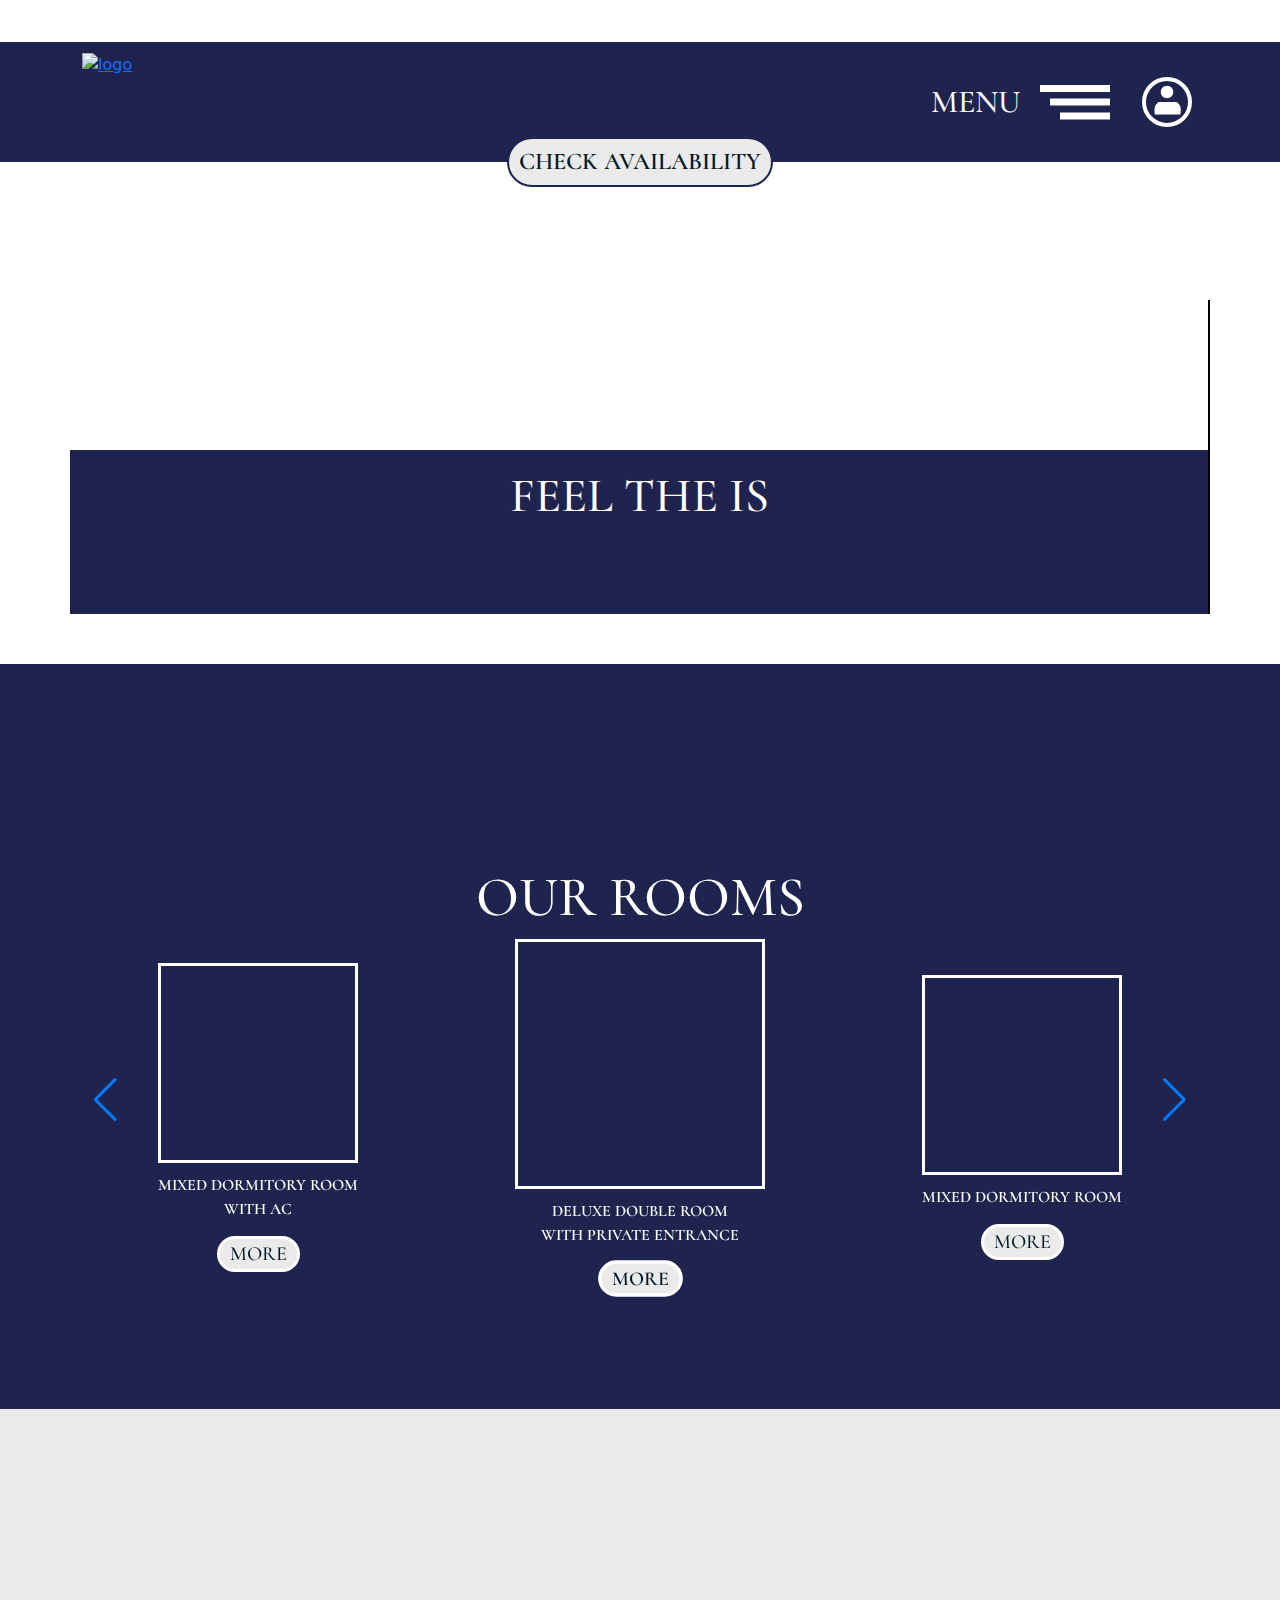
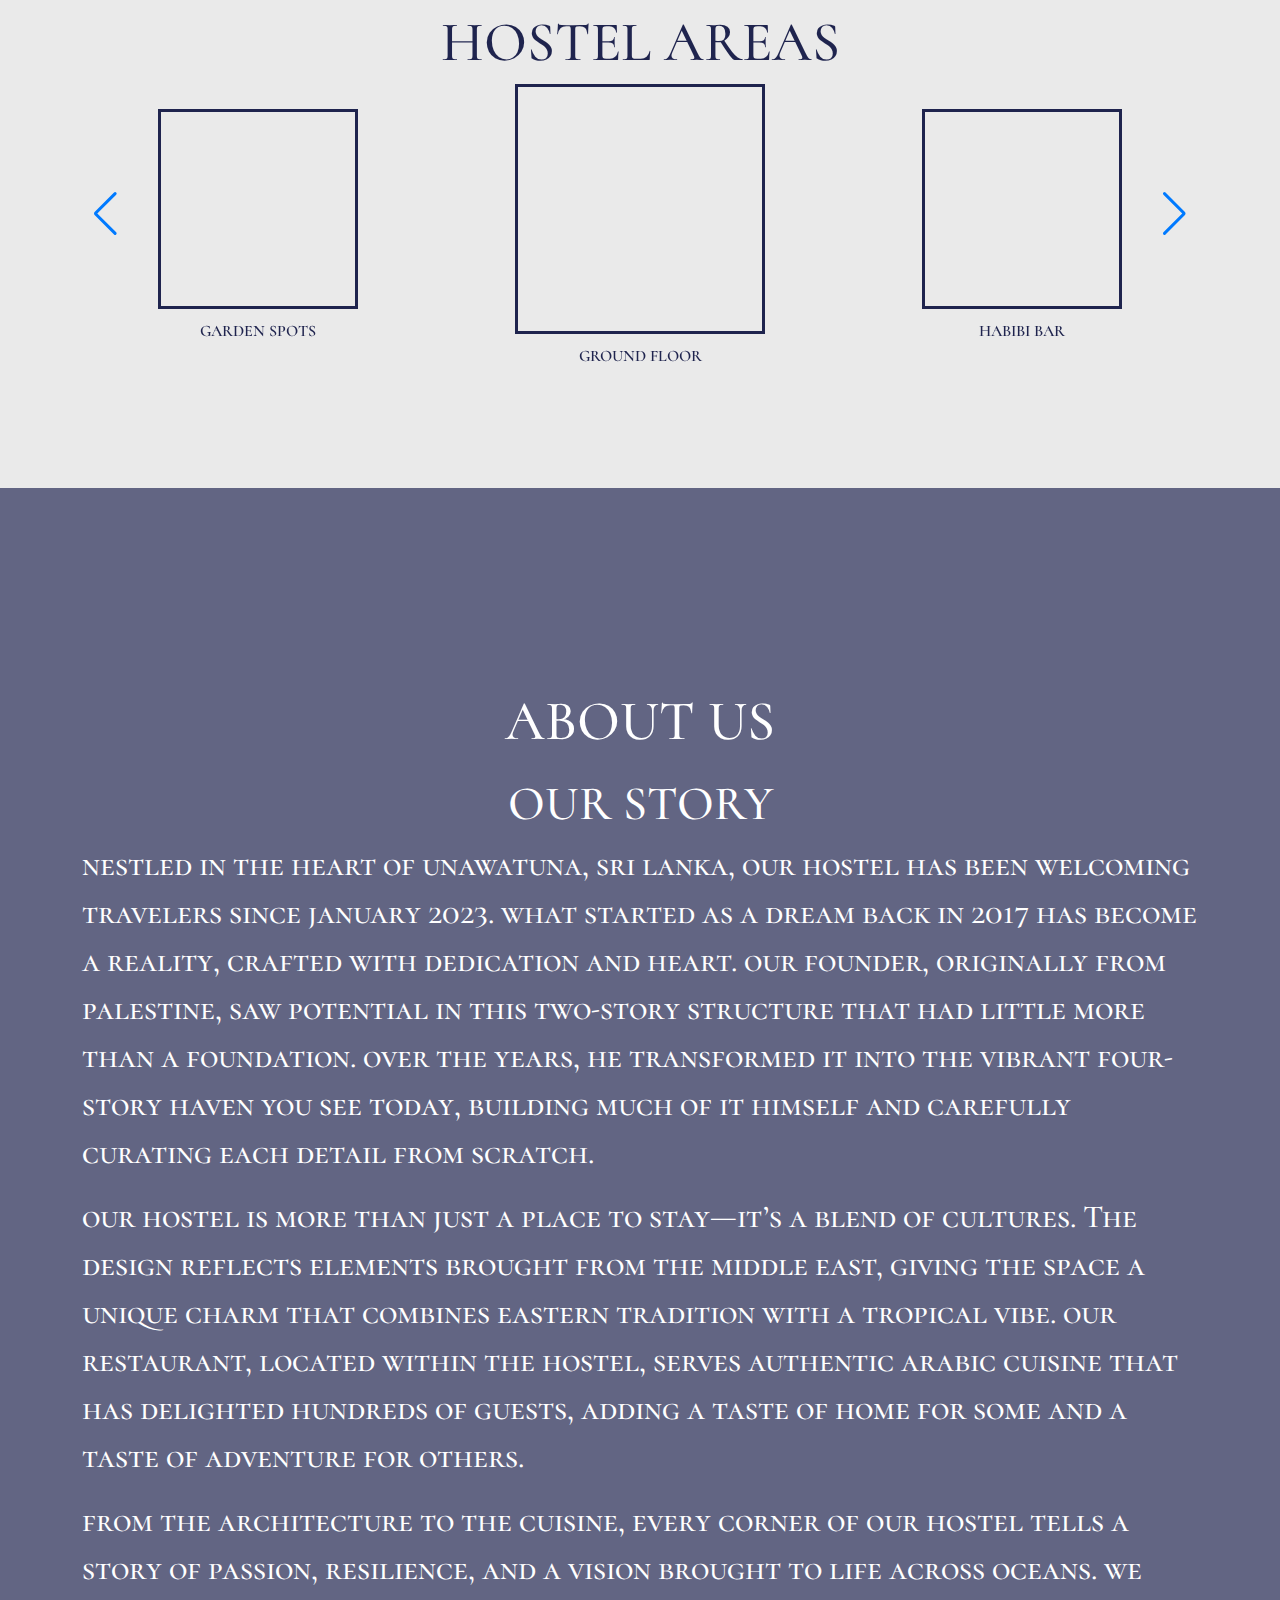
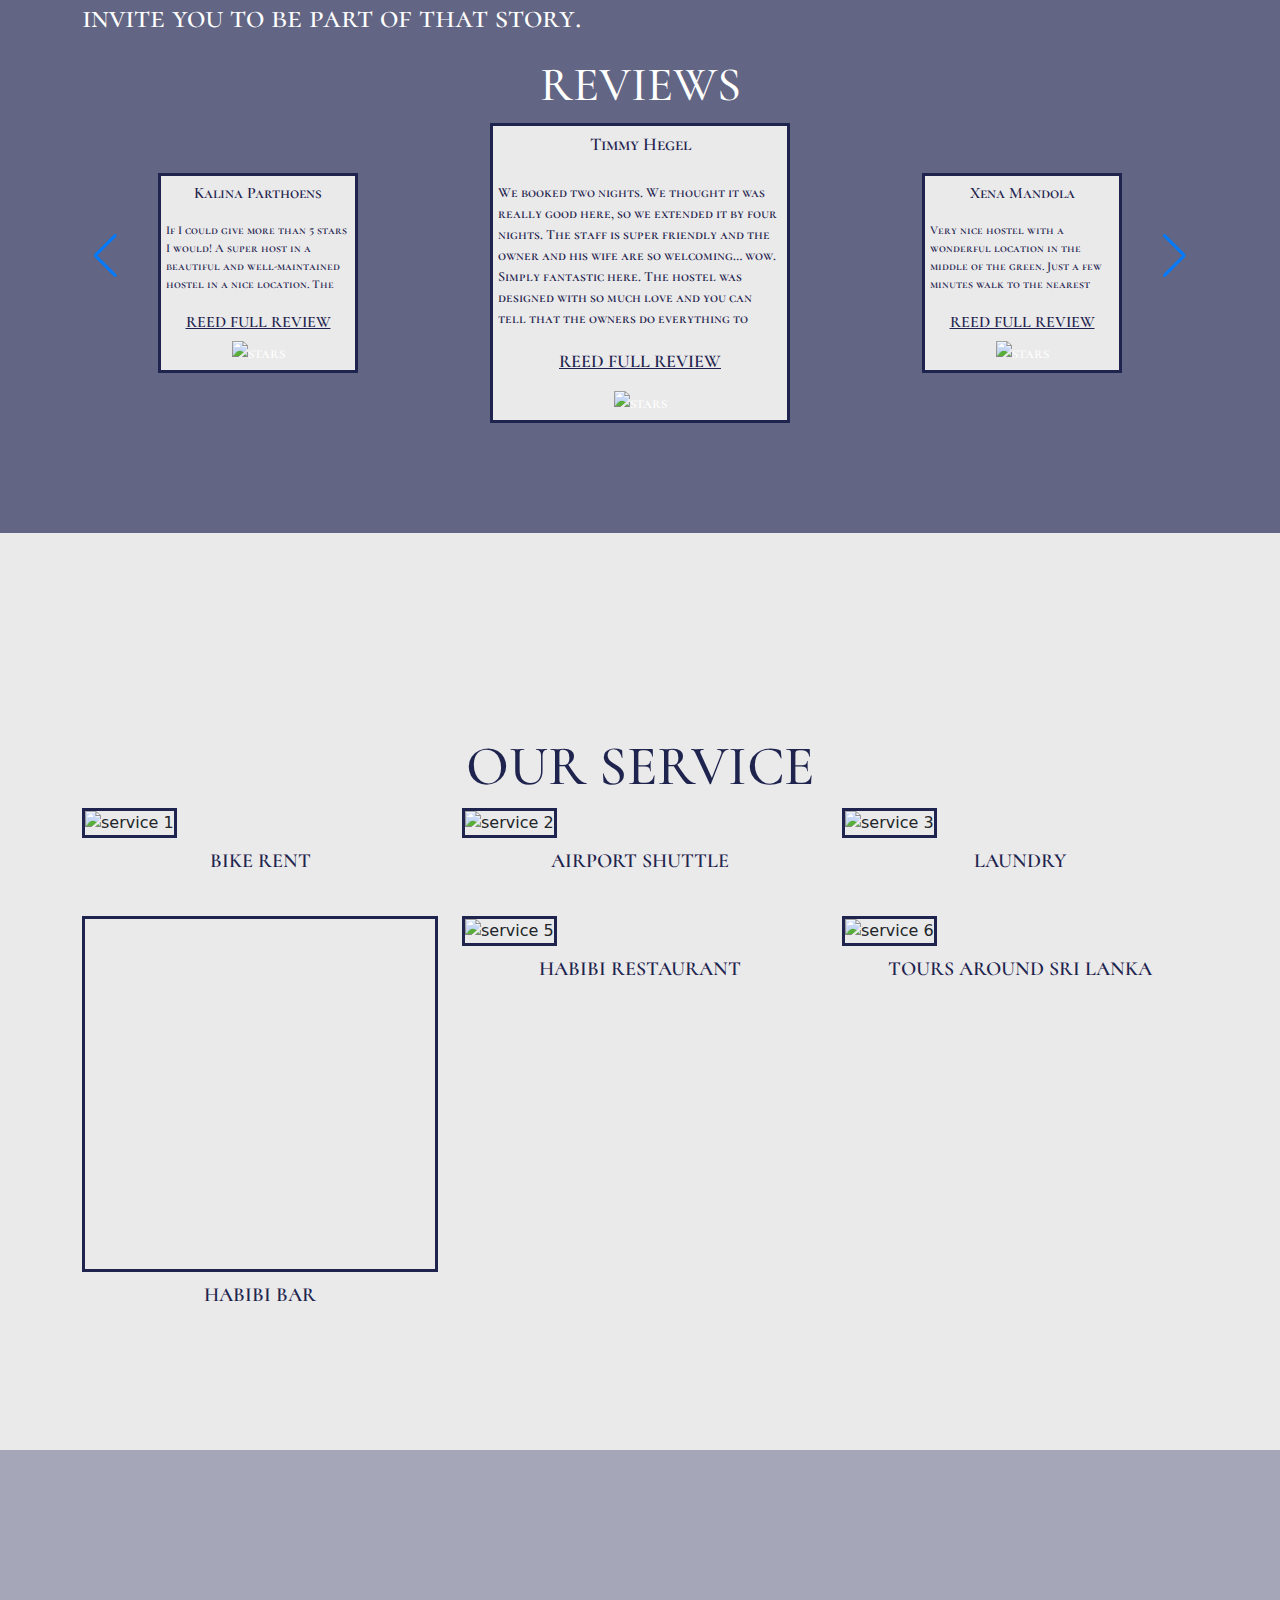
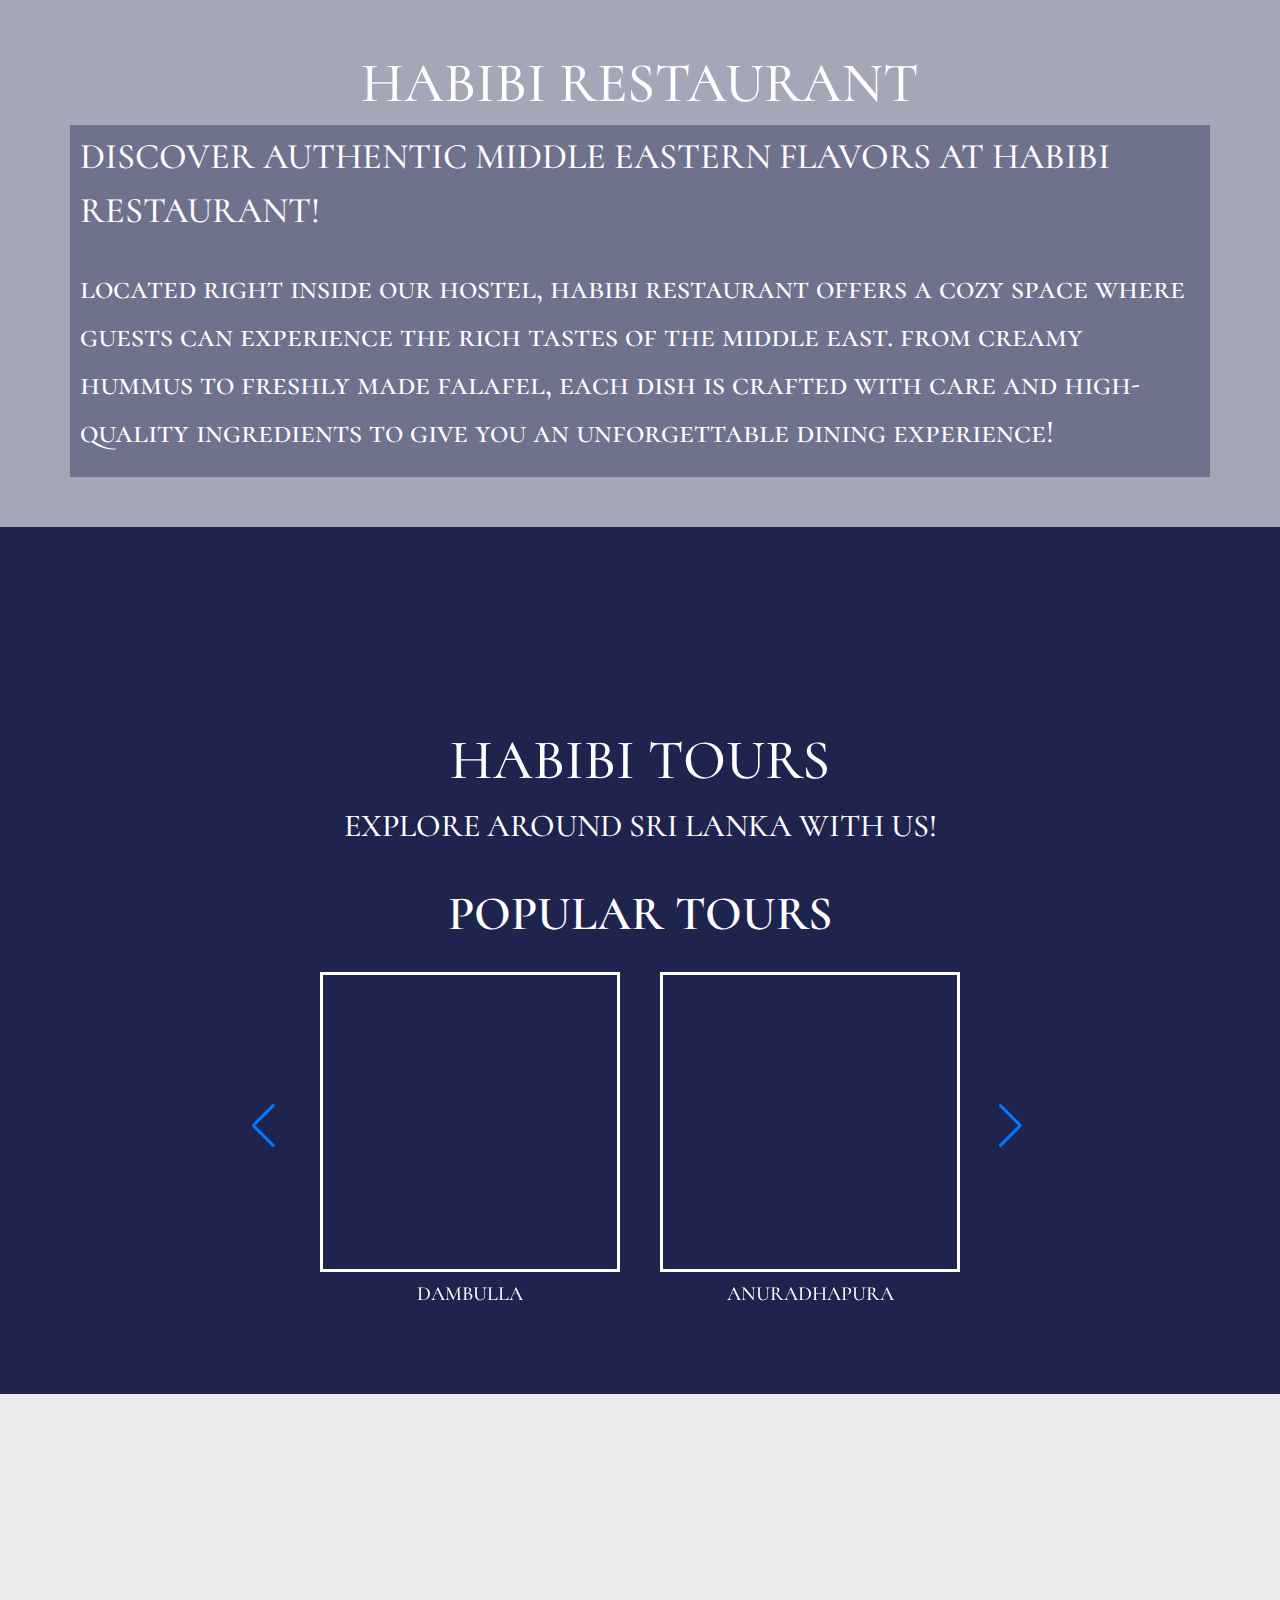
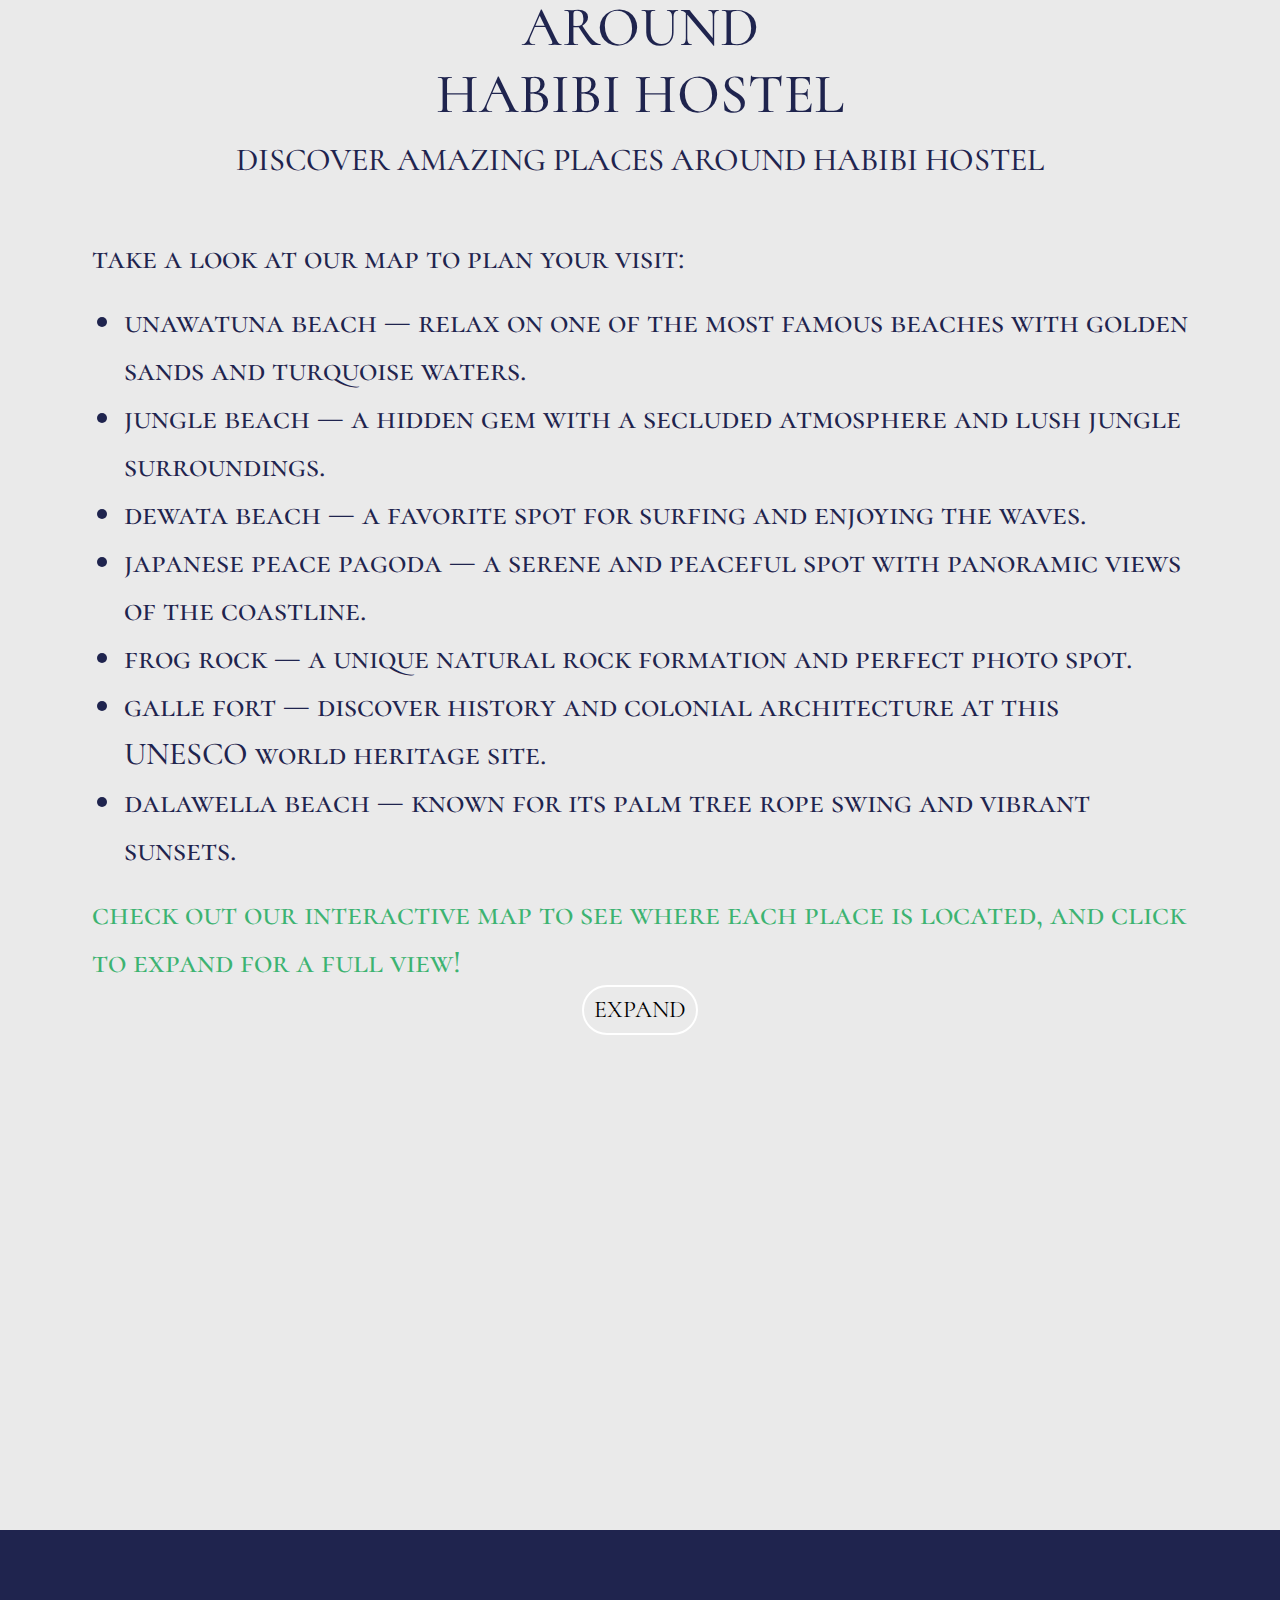
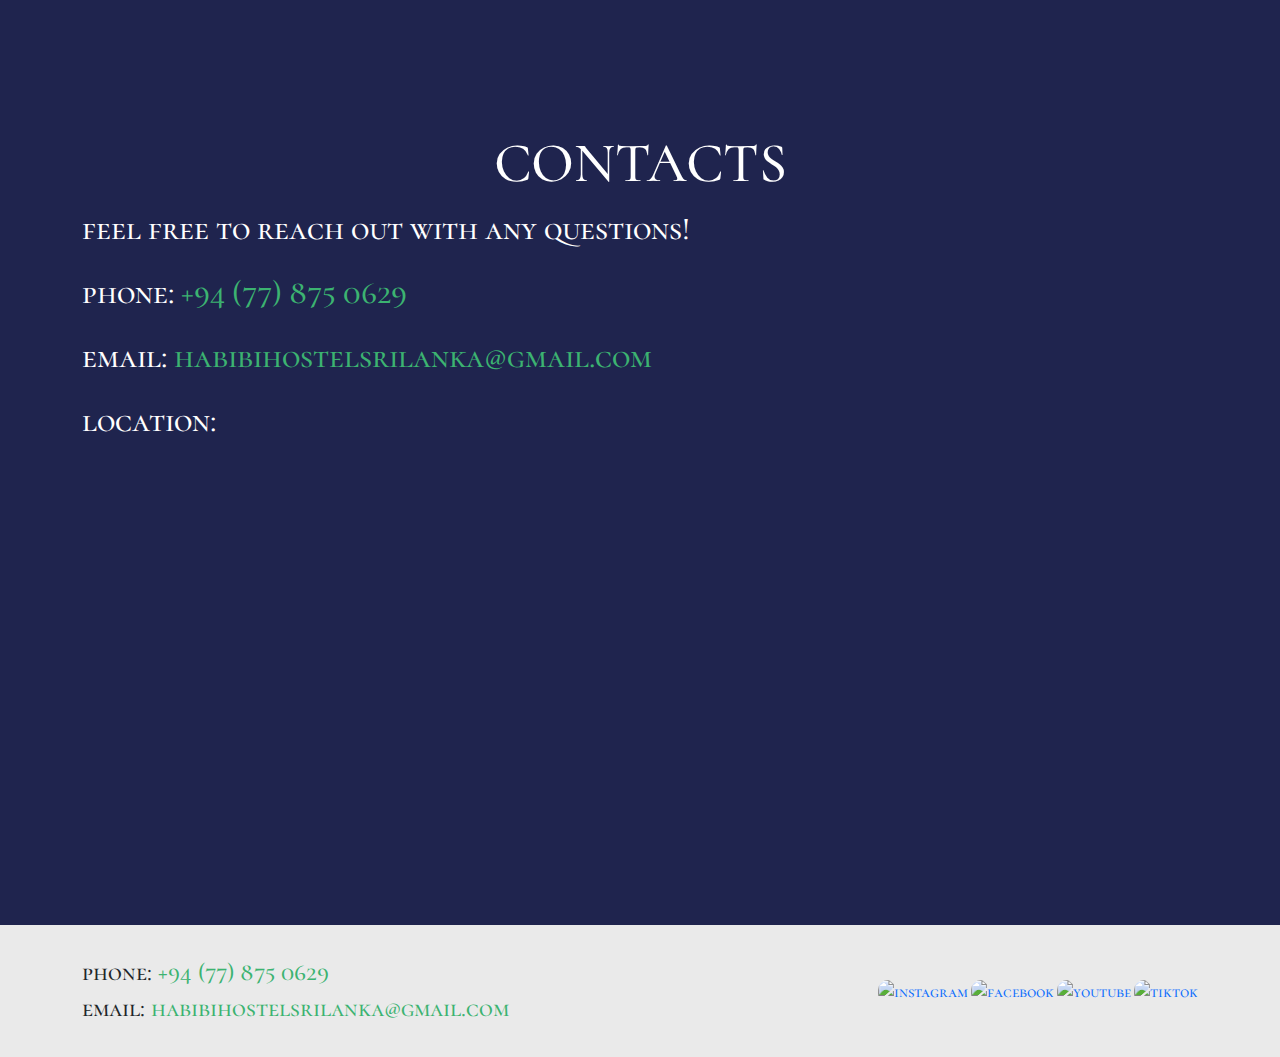
==== index.html @ 0a8bea7e "Add files via upload" ====
<!DOCTYPE html>
<html lang="en">
  <head>
    <meta charset="utf-8" />
    <meta name="viewport" content="width=device-width" />
    <meta name="keywords" content="hostel, sri lanka, unawatuna, Habibi, Habibi hostel, galle"/>
    <meta name="description" content="This is the website for Habibi restaurant in Sri Lanka"/>
    <title>Habibi hostel</title>
    <link href="style.css" rel="stylesheet" type="text/css" />
    <link rel="preconnect" href="https://fonts.googleapis.com" />
    <link rel="preconnect" href="https://fonts.gstatic.com" crossorigin />
    <link href="https://fonts.googleapis.com/css2?family=Cormorant+SC:wght@500;600;700&family=Gulzar&family=Roboto&display=swap" rel="stylesheet">
    <link href="https://cdn.jsdelivr.net/npm/bootstrap@5.3.3/dist/css/bootstrap.min.css" rel="stylesheet" integrity="sha384-QWTKZyjpPEjISv5WaRU9OFeRpok6YctnYmDr5pNlyT2bRjXh0JMhjY6hW+ALEwIH" crossorigin="anonymous">
    <link rel="stylesheet" href="https://cdn.jsdelivr.net/npm/swiper@11/swiper-bundle.min.css"/>
</head>

<body class="fade-in">
    <header class="header">
        <div class="container d-flex justify-content-between align-items-center">
            <a href="#" class="logo"><img src="img/logo.png" alt="logo"></a>
            <div class="d-none websites-links d-flex">
                <a href="https://anakoresh.github.io/Habibi-tours/" target="_blank">TOURS</a>
                <a href="https://anakoresh.github.io/habibi.restaurant.delivery/" target="_blank">RESTAURANT</a>
            </div>
            <div class="header-left d-flex align-items-center">
                <button class="burger-menu d-flex align-items-center" aria-label="Open menu">
                    <span>MENU</span>
                    <svg width="70" height="35" viewBox="0 0 70 35" fill="none" xmlns="http://www.w3.org/2000/svg">
                        <path d="M20 31H70" stroke="white" stroke-width="7"/>
                        <path d="M10 17H70" stroke="white" stroke-width="7"/>
                        <line y1="3.5" x2="70" y2="3.5" stroke="white" stroke-width="7"/>
                    </svg>
                </button>
                <button id="profile-icon" class="profile-icon" aria-label="Profile">
                    <svg width="50" height="50" viewBox="0 0 50 50" fill="none" xmlns="http://www.w3.org/2000/svg">
                        <path d="M31.25 15C31.25 18.4518 28.4518 21.25 25 21.25C21.5482 21.25 18.75 18.4518 18.75 15C18.75 11.5482 21.5482 8.75 25 8.75C28.4518 8.75 31.25 11.5482 31.25 15Z" fill="white"/>
                        <path d="M12.8565 29.8611C12.0543 32.5523 12.8565 37.5 12.8565 37.5H38.3935C38.3935 37.5 39.1957 32.5523 38.3935 29.8611C37.5619 27.0716 34.498 25 34.498 25H16.752C16.752 25 13.6881 27.0716 12.8565 29.8611Z" fill="white"/>
                        <circle cx="25" cy="25" r="23" stroke="white" stroke-width="4"/>
                    </svg>
                </button>
            </div>
            <button class="check-availability" aria-label="Check availability">
                CHECK AVAILABILITY
            </button>
            <button class="hide-slide-out-panel d-none">
                <img src="img/arrow.svg" alt="arrow">
            </button>
        </div>
        <nav id="menu" class="menu">
            <ul>
                <li><a href="#home">HOME</a></li>
                <li><a href="#rooms">OUR ROOMS</a></li>
                <li><a href="#areas">HOSTEL AREAS</a></li>
                <li><a href="#about-us">ABOUT US</a></li>
                <li><a href="#our-service">OUR SERVICE</a></li>
                <li><a href="#restaurant">RESTAURANT</a></li>
                <li><a href="#tours">TOURS</a></li>
                <li><a href="#around-hostel">AROUND HABIBI HOSTEL</a></li>
                <li><a href="#contacts">CONTACTS</a></li>
            </ul>
        </nav>
    </header>
    <div class="container slide-out-panel d-flex justify-content-center">
        <form id="availability-form" class="availability-form d-flex flex-wrap justify-content-center align-items-center">
            <div class="form-field d-flex flex-column">
                <label for="check-in">CHECK-IN:</label>
                <input type="date" id="check-in" name="check-in">
            </div>
            <div class="form-field d-flex flex-column">
                <label for="check-out">CHECK-OUT:</label>
                <input type="date" id="check-out" name="check-out">
            </div>
            <div class="form-field d-flex flex-column">
                <label for="adults">ADULTS:</label>
                <select id="adults" name="adults">
                    <option value="1">1</option>
                    <option value="2">2</option>
                    <option value="3">3</option>
                    <option value="4">4</option>
                    <option value="5">5</option>
                    <option value="6">6</option>
                    <option value="7">7</option>
                    <option value="8">8</option>
                    <option value="9">9</option>
                    <option value="10">10</option>
                    <option value="11">11</option>
                    <option value="12">12</option>
                    <option value="13">13</option>
                    <option value="14">14</option>
                    <option value="15">15</option>
                    <option value="16">16</option>
                    <option value="17">17</option>
                    <option value="18">18</option>
                    <option value="19">19</option>
                    <option value="20">20</option>
                </select>
            </div>
            <button type="submit">SEARCH</button>
        </form>
    </div>
    <section id="home">
        <div class="container typewriter">
            <p id="text" class="home-title">FEEL THE ISLAND VIBE WITH US<br>AT HABIBI HOSTEL!</p>
        </div>
    </section>
    <section id="rooms">
        <div class="container">
            <h1 class="section-title">OUR ROOMS</h1>
            <div class="carousel">
                <div class="swiper">
                    <div class="swiper-wrapper d-flex align-items-center">
                        <div class="swiper-slide">
                            <div class="room-img lazy-bg" style="background-image: url('img/room1.webp');"></div>
                            <p class="room-title">DELUXE DOUBLE ROOM WITH PRIVATE ENTRANCE</p>
                            <a href="room1.html" class="room-btn" target="_blank">MORE</a>
                        </div>
                        <div class="swiper-slide">
                            <div class="room-img lazy-bg" style="background-image: url('img/room2.webp');"></div>
                            <p class="room-title">MIXED DORMITORY ROOM</p>
                            <a href="room2.html" class="room-btn" target="_blank">MORE</a>
                        </div>
                        <div class="swiper-slide">
                            <div class="room-img lazy-bg" style="background-image: url('img/room3.webp');"></div>
                            <p class="room-title">DELUXE DOUBLE ROOM WITH BALCONY</p>
                            <a href="room3.html" class="room-btn" target="_blank">MORE</a>
                        </div>
                        <div class="swiper-slide">
                            <div class="room-img lazy-bg" style="background-image: url('img/room4.webp');"></div>
                            <p class="room-title">DELUXE DOUBLE ROOM WITH AC</p>
                            <a href="room4.html" class="room-btn" target="_blank">MORE</a>
                        </div>
                        <div class="swiper-slide">
                            <div class="room-img lazy-bg" style="background-image: url('img/room5_3.webp');"></div>
                            <p class="room-title">STANDARD ROOM WITH SHARED BATHROOM</p>
                            <a href="room5.html" class="room-btn" target="_blank">MORE</a>
                        </div>
                        <div class="swiper-slide">
                            <div class="room-img lazy-bg" style="background-image: url('img/room6_3.webp');"></div>
                            <p class="room-title">FEMALE DORMITORY ROOM</p>
                            <a href="room6.html" class="room-btn" target="_blank">MORE</a>
                        </div>
                        <div class="swiper-slide">
                            <div class="room-img lazy-bg" style="background-image: url('img/room7.webp');"></div>
                            <p class="room-title">MIXED DORMITORY ROOM WITH AC</p>
                            <a href="room7.html" class="room-btn" target="_blank">MORE</a>
                        </div>
                    </div>
                    <div class="swiper-button-prev"></div>
                    <div class="swiper-button-next"></div>
                </div>
            </div>
        </div>
    </section>
    <section id="areas">
        <div class="container">
            <h1 class="section-title">HOSTEL AREAS</h1>
            <div class="carousel">
                <div class="swiper">
                    <div class="swiper-wrapper d-flex align-items-center">
                        <div class="swiper-slide">
                            <div class="room-img lazy-bg" style="background-image: url('img/groundfloor.webp');"></div>
                            <p class="room-title">GROUND FLOOR</p>
                        </div>
                        <div class="swiper-slide">
                            <div class="room-img lazy-bg" style="background-image: url('img/habibibar.webp');"></div>
                            <p class="room-title">HABIBI BAR</p>
                        </div>
                        <div class="swiper-slide">
                            <div class="room-img lazy-bg" style="background-image: url('img/rooftop.webp');"></div>
                            <p class="room-title">TOP FLOOR CHILL ZONES</p>
                        </div>
                        <div class="swiper-slide">
                            <div class="room-img lazy-bg" style="background-image: url('img/garden.webp');"></div>
                            <p class="room-title">GARDEN SPOTS</p>
                        </div>
                    </div>
                    <div class="swiper-button-prev"></div>
                    <div class="swiper-button-next"></div>
                </div>
            </div>
        </div>
    </section>
    <section id="about-us">
        <div class="container">
            <h1 class="section-title">ABOUT US</h1>
            <div class="our-story">
                <h2>OUR STORY</h2>
                <p>nestled in the heart of unawatuna, sri lanka, our hostel has been welcoming travelers since january 2023. what started as a dream back in 2017 has become a reality, crafted with dedication and heart. our founder, originally from palestine, saw potential in this two-story structure that had little more than a foundation. over the years, he transformed it into the vibrant four-story haven you see today, building much of it himself and carefully curating each detail from scratch. </p>
                <p>our hostel is more than just a place to stay—it’s a blend of cultures. The design reflects elements brought from the middle east, giving the space a unique charm that combines eastern tradition with a tropical vibe. our restaurant, located within the hostel, serves authentic arabic cuisine that has delighted hundreds of guests, adding a taste of home for some and a taste of adventure for others. </p>
                <p>from the architecture to the cuisine, every corner of our hostel tells a story of passion, resilience, and a vision brought to life across oceans. we invite you to be part of that story.</p>
            </div>
            <div class="reviews">
                <h2>REVIEWS</h2>
                <div class="carousel">
                    <div class="swiper">
                        <div class="swiper-wrapper d-flex align-items-center">
                            <div class="swiper-slide">
                                <div class="review d-flex flex-column justify-content-between align-items-center">
                                    <p class="review-name">Timmy Hegel</p>
                                    <p class="review-text">We booked two nights. We thought it was really good here, so we extended it by four nights. The staff is super friendly and the owner and his wife are so welcoming… wow. Simply fantastic here. The hostel was designed with so much love and you can tell that the owners do everything to make you feel comfortable. Here you are not the tourist who should just leave money behind. Definitely eat here and try the cocktails… amazing. I would come back at any time. It's a dream.</p>
                                    <a href="https://maps.app.goo.gl/CFxsCa6JiDmoCByTA" target="_blank">REED FULL REVIEW</a>
                                    <div class="stars"><img src="img/stars.svg" alt="stars"></div>
                                </div>
                            </div>
                            <div class="swiper-slide">
                                <div class="review d-flex flex-column justify-content-between align-items-center">
                                    <p class="review-name">Xena Mandola</p>
                                    <p class="review-text">Very nice hostel with a wonderful location in the middle of the green. Just a few minutes walk to the nearest beach and town. Extremely friendly and accommodating owner. Nice staff, excellent food and delicious cocktails. Clean rooms and a great roof terrace/lounge to relax. We had a great time here and would come back at any time. Highly recommended!</p>
                                    <a href="https://maps.app.goo.gl/UJyzUWUTRLby1yyc8" target="_blank">REED FULL REVIEW</a>
                                    <div class="stars"><img src="img/stars.svg" alt="stars"></div>
                                </div>
                            </div>
                            <div class="swiper-slide">
                                <div class="review d-flex flex-column justify-content-between align-items-center">
                                    <p class="review-name">Nikiforov life</p>
                                    <p class="review-text">The falafel of dreams is born here. And then it ends its existence! There is also shukshuka, but I haven’t gotten to it yet. I recommend: clean, stylish, welcoming, quiet. There is delicious food for vegans. The top floor offers beautiful views of the ocean sunset. Thank you! I'll come again!</p>
                                    <a href="https://maps.app.goo.gl/2G9kxEN5HokkBPnB7" target="_blank">REED FULL REVIEW</a>
                                    <div class="stars"><img src="img/stars.svg" alt="stars"></div>
                                </div>
                            </div>
                            <div class="swiper-slide">
                                <div class="review d-flex flex-column justify-content-between align-items-center">
                                    <p class="review-name">GG R</p>
                                    <p class="review-text">Had a great stay here, plenty of nice and comfortable seats. Rooms are neat and clean. The owner is super sweet and hospitable and makes the tastiest Arabic breakfast ever!!
                                        Tip: if you go there on foot, go via the main road, because Google maps sends you into the jungle on a sandy path when it is almost dark and that was not nice. I would definitely go here again in the future</p>
                                    <a href="https://maps.app.goo.gl/ZbLgZNsrxXHBubJP7" target="_blank">REED FULL REVIEW</a>
                                    <div class="stars"><img src="img/stars.svg" alt="stars"></div>
                                </div>
                            </div>
                            <div class="swiper-slide">
                                <div class="review d-flex flex-column justify-content-between align-items-center">
                                    <p class="review-name">Kalina Parthoens</p>
                                    <p class="review-text">If I could give more than 5 stars I would! A super host in a beautiful and well-maintained hostel in a nice location. The Arabic breakfast is highly recommended. We were big fans and stayed an extra night.</p>
                                    <a href="https://maps.app.goo.gl/W6vjRgW3izp8oT498" target="_blank">REED FULL REVIEW</a>
                                    <div class="stars"><img src="img/stars.svg" alt="stars"></div>
                                </div>
                            </div>
                        </div>
                        <div class="swiper-button-prev"></div>
                        <div class="swiper-button-next"></div>
                    </div>
                </div>
            </div>
        </div>
    </section>
    <section id="our-service">
        <div class="container">
            <h1 class="section-title">OUR SERVICE</h1>
            <div class="services row">
                <div class="service-item col-md-4 col-6 mb-4">
                    <img class="service-img img-fluid" src="img/bike.webp" alt="service 1" loading="lazy">
                    <p class="service-name mt-2">BIKE RENT</p>
                </div>
                <div class="service-item col-md-4 col-6 mb-4">
                    <img class="service-img img-fluid" src="img/airport-shuttle.webp" alt="service 2" loading="lazy">
                    <p class="service-name mt-2">AIRPORT SHUTTLE</p>
                </div>
                <div class="service-item col-md-4 col-6 mb-4">
                    <img class="service-img img-fluid" src="img/laundry.webp" alt="service 3" loading="lazy">
                    <p class="service-name mt-2">LAUNDRY</p>
                </div>
                <div class="service-item col-md-4 col-6 mb-4">
                    <img class="service-img img-fluid" src="img/bar-2.WEBP" alt="service 4" loading="lazy">
                    <p class="service-name mt-2">HABIBI BAR</p>
                </div>
                <div class="service-item col-md-4 col-6 mb-4">
                    <img class="service-img img-fluid" src="img/restaurant.webp" alt="service 5" loading="lazy">
                    <p class="service-name mt-2">HABIBI RESTAURANT</p>
                </div>
                <div class="service-item col-md-4 col-6 mb-4">
                    <img class="service-img img-fluid" src="img/ella.webp" alt="service 6" loading="lazy">
                    <p class="service-name mt-2">TOURS AROUND SRI LANKA</p>
                </div>
            </div>
        </div>
    </section>
    <section id="restaurant">
        <div class="container d-flex flex-column align-items-center">
            <h1 class="section-title">HABIBI RESTAURANT</h1>
            <a href="https://anakoresh.github.io/habibi.restaurant.delivery/" class="d-none visit-website" target="_blank">VISIT WEBSITE</a>
            <div class="restaurant-text">
                <p>DISCOVER AUTHENTIC MIDDLE EASTERN FLAVORS AT HABIBI RESTAURANT!</p>
                <p>located right inside our hostel, habibi restaurant offers a cozy space where guests can experience the rich tastes of the middle east. from creamy hummus to freshly made falafel, each dish is crafted with care and high-quality ingredients to give you an unforgettable dining experience!</p>
            </div>
        </div>
    </section>
    <section id="tours">
        <div class="container d-flex flex-column align-items-center">
            <h1 class="section-title">HABIBI TOURS</h1>
            <p>EXPLORE AROUND SRI LANKA WITH US!</p>
            <h2 class="tours-title">POPULAR TOURS</h2>
            <div class="swiper-two">
                <div class="swiper-wrapper">
                    <div class="swiper-slide">
                        <div class="image-pair d-flex justify-content-center">
                            <div class="tour-item">
                                <div class="tour-img lazy-bg" style="background-image: url('img/sigiriya.webp');"></div>
                                <h3 class="tour-name">DAMBULLA</h3>
                            </div>
                            <div class="tour-item">
                                <div class="tour-img lazy-bg" style="background-image: url('img/anuradhapura.webp');"></div>
                                <h3 class="tour-name">ANURADHAPURA</h3>
                            </div>
                        </div>
                    </div>
                    <div class="swiper-slide">
                        <div class="image-pair d-flex justify-content-center">
                            <div class="tour-item">
                                <div class="tour-img lazy-bg" style="background-image: url('img/galle.webp');"></div>
                                <h3 class="tour-name">DOWN SOUTH</h3>
                            </div>
                            <div class="tour-item">
                                <div class="tour-img lazy-bg" style="background-image: url('img/ella.webp');"></div>
                                <h3 class="tour-name">DOWN SOUTH 2</h3>
                            </div>
                        </div>
                    </div>
                    <div class="swiper-slide">
                        <div class="image-pair d-flex justify-content-center">
                            <div class="tour-item">
                                <div class="tour-img lazy-bg" style="background-image: url('img/nuwaraeliya.webp');"></div>
                                <h3 class="tour-name">HILL COUNTRY</h3>
                            </div>
                            <div class="tour-item">
                                <div class="tour-img lazy-bg" style="background-image: url('img/colombo.webp');"></div>
                                <h3 class="tour-name">CAPITAL CITY</h3>
                            </div>
                        </div>
                    </div>
                </div>
                <div class="swiper-button-next swiper-two-button-next"></div>
                <div class="swiper-button-prev swiper-two-button-next"></div>
            </div>
            <a href="https://anakoresh.github.io/Habibi-tours/" class="d-none visit-website" target="_blank">VISIT WEBSITE</a>
        </div>
    </section>
    <section id="around-hostel">
        <div class="container">
            <h1 class="section-title">AROUND <br>HABIBI HOSTEL</h1>
            <p class="around-hostel-subtitle">DISCOVER AMAZING PLACES AROUND HABIBI HOSTEL</p>
            <div class="around-hostel-info">
                <p>take a look at our map to plan your visit:</p>
                <ul>
                    <li>unawatuna beach — relax on one of the most famous beaches with golden sands and turquoise waters.</li>
                    <li>jungle beach — a hidden gem with a secluded atmosphere and lush jungle surroundings.</li>
                    <li>dewata beach — a favorite spot for surfing and enjoying the waves.</li>
                    <li>japanese peace pagoda — a serene and peaceful spot with panoramic views of the coastline.</li>
                    <li>frog rock — a unique natural rock formation and perfect photo spot.</li>
                    <li>galle fort — discover history and colonial architecture at this UNESCO world heritage site.</li>
                    <li>dalawella beach — known for its palm tree rope swing and vibrant sunsets.</li>
                </ul>
                <p style="color: #3CB371;">check out our interactive map to see where each place is located, and click to expand for a full view!</p>
            </div>
            <div class="around-hostel-media d-flex flex-column align-items-center">
                <div class="map">
                    <img src="img/map.png" alt="map" class="thumbnail" loading="lazy">
                    <button id="expand-btn">EXPAND</button>
                </div>
                <div id="modal" class="modal">
                    <span id="close-btn">X</span>
                    <img src="img/map.webp" alt="map" class="modal-content" id="expanded-image">
                </div>
                <iframe width="100%" height="400" src="https://www.youtube.com/embed/zpCZQzQG1iQ" frameborder="0" allow="accelerometer; autoplay; clipboard-write; encrypted-media; gyroscope; picture-in-picture" allowfullscreen loading="lazy"></iframe>
            </div>
        </div>
    </section>
    <section id="contacts">
        <div class="container">
            <h1 class="section-title">CONTACTS</h1>
            <div class="contacts-page-info">
                <p>feel free to reach out with any questions!</p>
                <p>phone: <a href="tel:+94778750629" style="color: #3CB371;">+94 (77) 875 0629</a></p>
                <p>email: <a href="habibihostelsrilanka@gmail.com" style="color: #3CB371;">habibihostelsrilanka@gmail.com</a></p>
                <p>location: <iframe src="https://www.google.com/maps/embed?pb=!1m18!1m12!1m3!1d3967.8711626599033!2d80.23945477370663!3d6.0124225288940485!2m3!1f0!2f0!3f0!3m2!1i1024!2i768!4f13.1!3m3!1m2!1s0x3ae173f452cb8681%3A0xafdc62ede65859b7!2sHabibi%20Hostel%20%26%20Restaurant!5e0!3m2!1sen!2sqa!4v1730119965040!5m2!1sen!2sqa" width="100%" height="400" style="border:0;" allowfullscreen="" loading="lazy" referrerpolicy="no-referrer-when-downgrade"></iframe></p>
            </div>
        </div>
    </section>
    <footer class="footer">
        <div class="container d-flex justify-content-between align-items-center">
            <div class="footer-contacts">
                <p>phone: <a href="tel:+94778750629" style="color: #3CB371;">+94 (77) 875 0629</a></p>
                <p>email: <a href="habibihostelsrilanka@gmail.com" style="color: #3CB371;">habibihostelsrilanka@gmail.com</a></p>
            </div>
            <div class="social-media-links d-flex justify-content-between">
                <a href="https://www.instagram.com/habibihostellanka?igsh=bG9mbnp6Z3FyYWdi" target="_blank"><img src="img/instagram.svg" alt="instagram"/></a>
                <a href="https://www.facebook.com/share/9ZQujrAn1byjXo8f/?mibextid=kFxxJD" target="_blank"><img src="img/fb.svg" alt="facebook"/></a>
                <a href="https://youtube.com/@habibihostel?si=cECmIZ6kzfZex7TD" target="_blank"><img src="img/youtube.svg" alt="youtube"/></a>
                <a href="https://www.tiktok.com/@habibihostel4?_t=8qtTYFS86cc&_r=1" target="_blank"><img src="img/tiktok.svg" alt="tiktok"/></a>
            </div>
        </div>
    </footer>
    <script src="https://cdn.jsdelivr.net/npm/swiper@11/swiper-bundle.min.js"></script>
    <script src="main.js"></script>
    <script src="main-page.js"></script>
  </body>
</html>
---- style.css ----
html {
    height: 100%;
    width: 100%;
}
  
body {
    margin: 0;
    padding: 0;
    position: relative;
    font-family: "Cormorant SC", serif;
    font-style: normal;
    font-weight: 500;
}

button {
    background: none;
    border: none;
    transition: transform 0.3s ease;
}

h1 {
    font-family: "Cormorant SC", serif;
    font-style: normal;
    font-weight: 600;
    text-align: center;
}

button:hover, a:hover {
    opacity: 0.8;
}

@keyframes example {
    from {
      opacity: 0;
    }
    to {
      opacity: 1;
    }
}

.typewriter {
    font-family: 'Courier New', Courier, monospace;
    font-size: 24px;
    color: #333;
    white-space: nowrap;
    overflow: hidden;
    width: 100%;
    border-right: 2px solid black;
    animation: blink 0.7s step-end infinite;
}
  
@keyframes blink {
    from { border-color: transparent; }
    to { border-color: black; }
}
  
.fade-in {
    animation: example 1.5s ease-in-out;
}

.container {
    width: 1020px;
    margin: 0 auto;
    padding: 0 10px;
}

header {
    position: fixed;
    top: 40px;
    left: 0;
    width: 100%;
    border-top: 2px solid #fff;
    border-bottom: 2px solid #fff;
    background-color: rgba(31,36,78, 1);
    z-index: 1000;
}

header .container {
    height: 120px;
}

.logo {
    height: 100px;
    display: block;
}

.logo img {
    height: 100%;
}

.websites-links {
    width: 240px;
    text-align: center;
}

.websites-links a, .header-left span {
    font-family: "Cormorant SC", serif;
    font-weight: 500;
    font-size: 32px;
    color: #fff;
    text-decoration: none;
    padding-left: 30px;
}

.burger-menu svg{
    margin: 0 20px;
}

#menu {
    position: fixed;
    top: 0;
    right: 0;
    width: 30%;
    height: 100%;
    background-color: #1f244e;
    transform: translateX(100%);
    transition: transform 1s ease;
    border-left: 2px solid #fff;
    z-index: 1000;
}
  
#menu.active {
    transform: translateX(0%);
}
  
#menu ul {
    padding: 2rem;
    padding-top: 3rem;
    font-family: "Cormorant SC", serif;
    font-style: normal;
    font-weight: 500;
    list-style: none;
}
  
#menu li {
    margin-bottom: 1rem;
}
  
#menu li a {
    color: #fff;
    font-size: 1.2rem;
    text-decoration: none;
}

.check-availability {
    font-family: "Cormorant SC", serif;
    font-weight: 600;
    font-size: 24px;
    color: #001826;
    padding: 5px 10px;
    background-color: #eaeaea;
    border-radius: 40px;
    border: 2px solid #1F244E;
}

.hide-slide-out-panel, .check-availability {
    position: absolute;
    left: 50%;
    top: 100%;
    transform: translate(-50%, -50%);
}

.hide-slide-out-panel {
    z-index: 1;
}

.slide-out-panel {
    height: 80px;
    position: fixed;
    z-index: 20;
    top: 164px;
    left: 50%;
    background-color: rgba(31,36,78, 0.7);
    transform: translate(-50%, -100%);
    border: 2px solid #fff;
    border-top: none;
    transition: transform 1s ease;
}

.slide-out-panel.active {
    transform: translate(-50%, 0);
}

.availability-form {
    font-family: "Cormorant SC", serif;
    font-style: normal;
    font-weight: 500;
}

.availability-form label {
    color: #fff;
    font-size: 20px;
}

.availability-form input, .availability-form select {
    font-size: 20px;
    background-color: #eaeaea;
    border: none;
    padding: 0 5px;
}

.availability-form label, .availability-form input, .availability-form select {
    height: 30px;
}

.form-field {
    margin-right: 20px;
    width: 150px;
}

.availability-form button {
    background-color: #1F244E;
    border: 2px solid #fff;
    border-radius: 30px;
    color: #fff;
    padding: 5px 10px;
}

/* Home */

#home {
    background-image: url("img/home.webp");
    background-position: center;
    background-size: cover;
    background-repeat: no-repeat;
    padding-top: 300px;
    padding-bottom: 50px;
}

.home-title {
    color: #fff;
    background-color: #1F244E;
    text-align: center;
    margin: 0 -12px;
    font-size: 48px;
    font-family: "Cormorant SC", serif;
    font-style: normal;
    font-weight: 500;
    margin-top: 150px;
    padding: 10px;
    min-height: 164px;
}

/* Rooms */

#rooms, #areas, #about-us, #our-service {
    padding-top: 200px;
    padding-bottom: 100px;
}

#rooms {
    background-color: #1F244E;
}

.section-title {
    color: #fff;
    font-size: 56px;
}

.carousel {
    font-family: "Cormorant SC", serif;
    font-weight: 500;
    position: relative;
    width: 100%;
    max-width: 1200px;
    margin: 0 auto;
    margin-top: 0 !important;
    overflow: hidden;
    margin-top: 40px;
}

#rooms .carousel {
    min-height: 370px;
}

.swiper-wrapper {
    padding-bottom: 10px;
}

.swiper-slide {
    display: flex;
    flex-direction: column;
    align-items: center;
    text-align: center;
    transition: transform 1.5s ease;
}

.swiper-slide-active {
    transform: scale(1.3);
    z-index: 10;
}

#rooms .room-img {
    border: 3px solid #fff;
}

.room-img {
    width: 200px;
    height: 200px;
    background-position: center;
    background-size: cover;
    background-repeat: no-repeat;
    transition: transform 0.3s ease, width 0.3 ease, height 0.3 ease;
    margin: 0 auto;
    cursor: pointer;
}

#rooms .room-title {
    color: #fff;
}

.room-title {
    margin: 0 auto;
    font-size: 16px;
    font-weight: 600;
    text-align: center;
    max-width: 200px;
    transition: font-size 0.3s ease;
    padding: 10px 0;
}

.room-btn {
    display: inline-block;
    margin-top: 5px;
    padding: 0 10px;
    background-color: #EAEAEA;
    color: #001826;
    border-radius: 40px;
    text-decoration: none;
    font-size: 20px;
    border: 3px solid #fff;
    transition: transform 0.3s ease;
}

.swiper-slide-active .room-img {
    width: 250px;
    height: 250px;
}

.swiper-slide-active .room-title {
    text-align: center;
    font-weight: 600;
}

.swiper-slide-active .room-btn {
    transform: scale(1.1);
    text-align: center;
    font-weight: 600;
}

.swiper-button-prev, .swiper-button-next {
    position: absolute;
    top: 50%;
    transform: translateY(-50%);
    z-index: 10;
    cursor: pointer;
}

.swiper-button-prev {
    left: 20px;
}

.swiper-button-next {
    right: 20px;
}

/* Areas */

#areas, #our-service {
    background-color: #eaeaea;
}

#areas .section-title, #our-service .section-title, #around-hostel .section-title {
    color: #1F244E;
}

#areas .room-img {
    border: 3px solid #1F244E;
}

#areas .room-title {
    color: #1F244E;
}

/* About us */

#about-us {
    width: 100%;
    min-height: 100vh;
    position: relative;
    z-index: 1;
    overflow: hidden;
    color: #fff;
    font-family: "Cormorant SC", serif;
    font-weight: 500;
}

#about-us:before {
    background-image: url('img/bg.webp');
    content: "";
    background-position: center;
    background-size: cover;
    background-repeat: no-repeat;
    position: absolute;
    top: 0;
    left: 0;
    width: 100%;
    height: 100%;
    z-index: -2;
}

#about-us:after {
    content: "";
    position: absolute;
    top: 0;
    left: 0;
    width: 100%;
    height: 100%;
    background-color: rgba(31,36,78, 0.7);
    z-index: -1;
}

#about-us h2 {
    font-size: 48px;
    text-align: center;
}

.our-story p {
    font-size: 32px;
}

.our-story {
    margin-top: 20px;
}

.review {
    width: 200px;
    height: 200px;
    background-color: #eaeaea;
    border: 3px solid #1F244E;
    transition: transform 0.3s ease, width 0.3 ease, height 0.3 ease;
    margin: 0 auto;
    cursor: pointer;
    padding: 5px;
}

.review-name, .review a {
    font-size: 16px;
}

.review-text {
    font-size: 12px;
    text-align: start;
    height: 50%;
    overflow: hidden;
}

.review a {
    margin-bottom: 5px;
}

.review-name, .review-text, .review a {
    color: #1F244E;
    font-weight: 600;
    max-width: 200px;
    transition: font-size 0.3s ease;
}

.stars {
    width: 90%;
}

.stars img {
    width: 100%;
}

.swiper-slide-active .review{
    width: 300px;
    height: 300px;
}

.swiper-slide-active .review-text {
    font-size: 14px;
    max-width: 300px;
}

.swiper-slide-active .review-name, .swiper-slide-active a {
    font-size: 18px;
    text-align: center;
    font-weight: 600;
    max-width: 300px;
}

/* Our service */

.service-img {
    width: 100%;
    aspect-ratio: 1 / 1;
    object-fit: cover;
    border: 3px solid #1F244E;
}

.service-name {
    font-family: "Cormorant SC", serif;
    font-size: 20px;
    font-weight: 600;
    text-align: center;
    color: #1F244E;
}

/* Habibi restaurant */

#restaurant {
    width: 100%;
    min-height: 70vh;
    position: relative;
    z-index: 1;
    overflow: hidden;
    color: #fff;
    font-family: "Cormorant SC", serif;
    font-weight: 500;
    padding-top: 200px;
    padding-bottom: 50px;
}

#restaurant:before {
    background-image: url('img/restaurant.webp');
    content: "";
    background-position: center;
    background-size: cover;
    background-repeat: no-repeat;
    position: absolute;
    top: 0;
    left: 0;
    width: 100%;
    height: 100%;
    z-index: -2;
}

#restaurant:after {
    content: "";
    position: absolute;
    top: 0;
    left: 0;
    width: 100%;
    height: 100%;
    background-color: rgba(31,36,78, 0.4);
    z-index: -1;
}

.visit-website {
    text-decoration: none;
    font-size: 24px;
    color: #001826;
    padding: 5px 15px;
    background-color: #eaeaea;
    border-radius: 40px;
    border: 2px solid #1F244E;
    margin: 20px 0 40px 0;
}

.restaurant-text {
    background-color: rgba(31,36,78, 0.4);
    color: #fff;
    margin: 0 -12px;
}

.restaurant-text p {
    padding: 5px 10px;
}

.restaurant-text p:first-child {
    font-size: 36px;
}

.restaurant-text p:last-child {
    font-size: 32px;
}

/* Tours */

#tours {
    font-family: "Cormorant SC", serif;
    font-weight: 500;
    padding-top: 200px;
    padding-bottom: 50px;
    background-color: #1F244E;
    color: #fff;
}

#tours p, .around-hostel-subtitle {
    font-size: 32px;
    text-align: center;
}

.tours-title {
    font-size: 48px;
    font-weight: 600;
    margin-top: 20px;
}

.swiper-two {
    width: 100%;
    max-width: 800px;
    margin: 20px auto;
    position: relative;
    overflow: hidden;
}

.image-pair {
    gap: 40px;
}

.tour-img {
    width: 300px;
    height: 300px;
    background-position: center;
    background-size: cover;
    background-repeat: no-repeat;
    border: 3px solid #fff;
}

.tour-name {
    text-align: center;
    font-size: 20px;
    margin-top: 10px;
}

.swiper-button-next.swiper-two-button-next, 
.swiper-button-prev.swiper-two-button-prev {
    position: absolute;
    top: 50%;
    transform: translateY(-50%);
    z-index: 1000;
    cursor: pointer;
    width: 40px;
    height: 40px;
}

.swiper-two-button-prev {
    left: 20px;
}

.swiper-two-button-next {
    right: 20px;
}

/* Around Habibi Hostel */

#around-hostel {
    font-family: "Cormorant SC", serif;
    font-weight: 500;
    padding-top: 200px;
    padding-bottom: 50px;
    background-color: #eaeaea;
    color: #1F244E;
}

.around-hostel-info {
    margin: 50px 10px;
    font-size: 32px;
}

.around-hostel-media {
    width: 60%;
    margin: 0 auto;
    gap: 20px;
}

.map {
    position: relative;
}

.map img {
    width: 100%;
}

#expand-btn {
    background-color: #eaeaea;
    border: 2px solid #fff;
    border-radius: 30px;
    padding: 5px 10px;
    position: absolute;
    left: 50%;
    bottom: 0;
    transform: translate(-50%, -50%);
    font-size: 24px;
}
  
/* Modal styles */

.modal {
    display: none;
    position: fixed;
    z-index: 1000;
    left: 0;
    top: 0;
    width: 100%;
    height: 100%;
    overflow: auto;
    background-color: rgba(0, 0, 0, 0.8);
    align-items: center;
    justify-content: center;
}
  
.modal-content {
    max-width: 70%;
    display: block;
}
  
#close-btn {
    position: absolute;
    top: 10px;
    right: 20px;
    font-size: 40px;
    color: white;
    cursor: pointer;
}

/* Contacts */ 

#contacts {
    font-family: "Cormorant SC", serif;
    font-weight: 500;
    padding-top: 200px;
    padding-bottom: 50px;
    background-color: #1F244E;
    color: #fff;
}

.contacts-page-info {
    font-size: 32px;
}

.contacts-page-info a {
    text-decoration: none;
}

/* Footer */

.footer {
    background-color: #EAEAEA;
    padding: 30px 0;
    font-family: "Cormorant SC", serif;
    font-weight: 500;
}

.footer-contacts {
    font-size: 24px;
}

.footer-contacts p {
    margin: 0;
}

.social-media-links {
    width: 320px;
}
  
.social-media-links a {
    display: block;
}
  
.social-media-links img {
    border-radius: 10px;
}

footer a {
    text-decoration: none;
}

/* Room page*/

.room-section {
    padding: 200px 0 40px 0;
    background-color: #1F244E;
    color: #fff;
    font-family: "Cormorant SC", serif;
    font-style: normal;
    font-weight: 500;
}

.room-section {
    text-align: center;
}

.room-page-title {
    font-size: 36px;
}

.room-main-info {
    font-size: 24px;
}

.room-main-info p {
    margin: 5px 0;
}

.room-gallery {
    margin: 20px 0;
    gap: 20px;
}

.gallery-item {
    flex: 1;
    height: 70vh;
    background-position: center;
    background-size: cover;
    background-repeat: no-repeat;
    cursor: pointer;
    transition: all 500ms ease-in-out;
    position: relative;
    box-shadow: 1px 2px 10px;
    border: 3px solid #fff;
}

.gallery-item:first-child {
    margin-left: 0;
}

.gallery-item:last-child {
    margin-right: 0;
}

.active {
    flex: 7;
}

.facilities {
    margin-bottom: 40px;
}

.facilities ul {
    text-align: left;
    font-size: 24px;
}

.room-section form {
    border: 2px solid #fff;
    padding: 0 10px;
    margin: 0 -14px;
    height: 80px;
}

/* Confirmation page */

#confirmation-page {
    min-height: 100vh;
    background-color: #1F244E;
    font-family: "Cormorant SC", serif;
    font-style: normal;
    font-weight: 500;
    color: #fff;
    padding-bottom: 132px;
    text-align: center;
}

#confirmation-page h2 {
    font-size: 48px;
}

#confirmation-page p {
    font-size: 24px;
}

#confirmation-page a {
    text-decoration: none;
}

.back {
    font-weight: 600;
    font-size: 24px;
    color: #001826;
    padding: 10px 20px;
    background-color: #eaeaea;
    border-radius: 40px;
    border: 2px solid #1F244E;
}

.confirmation-page.footer {
    position: fixed;
    bottom: 0;
    left: 0;
    width: 100%;
}

/* Responsive */

@media (max-width: 1024px) {
    .logo {
        height: 70px;
    }

    .websites-links a, .header-left span, .check-availability, #expand-btn {
        font-size: 20px;
    }

    .burger-menu svg {
        width: 40px;
    }

    .profile-icon svg {
        width: 35px;
    }

    .burger-menu svg {
        margin: 0 10px;
    }

    #menu li a {
        font-size: 1rem;
    }

    .form-field {
        width: 100px;
        margin-right: 10px;
    }

    .home-title {
        font-size: 40px;
        min-height: 144px;
    }

    .section-title {
        font-size: 48px;
    }

    #rooms, #areas, #about-us, #our-service {
        padding-bottom: 50px;
    }

    #about-us h2 {
        font-size: 40px;
    }
    
    .our-story p, .restaurant-text p:last-child, .around-hostel-info, .contacts-page-info {
        font-size: 24px;
    }

    .restaurant-text p:first-child {
        font-size: 32px;
    }

    .tours-title {
        font-size: 40px;
    }

    .tour-img {
        width: 250px;
        height: 250px;
    }

    .footer-contacts {
        font-size: 20px;
    }

    .social-media-links {
        width: 250px;
    }

    .room-card {
        height: 250px;
    }

    .room-info {
        width: 55%;
    }

    .room-name {
        font-size: 32px;
    }

    .room-occupancy, .room-info-bottom .room-btn {
        font-size: 20px;
    }

    .room-card-img {
        width: 40%;
    }

    #confirmation-page {
        padding-bottom: 120px;
    }
}

@media (max-width: 800px) {
    header {
        top: 20px;
    }

    header .container {
        height: 100px;
    }

    .websites-links a, .header-left span, .check-availability, #expand-btn {
        font-size: 16px;
    }

    #menu {
        width: 40%;
    }

    .check-availability {
        padding: 2px 5px;
    }

    .slide-out-panel {
        height: 80px;
        top: 124px;
    }

    .hide-slide-out-panel img {
        height: 30px;
    }

    .form-field {
        width: 90px;
    }

    .availability-form button {
        font-size: 14px;
    }

    .home-title {
        font-size: 30px;
        margin-top: 100px;
        min-height: 110px;
    }

    #rooms, #areas, #about-us, #our-service, #restaurant, #tours, #around-hostel, #contacts, .room-section {
        padding-top: 140px;
    }

    .carousel {
        margin-top: 20px;
    }

    .swiper-slide-active .room-img, .swiper-slide-active .review {
        width: 350px;
        height: 350px;
    }
    
    .swiper-slide-active .room-title, .swiper-slide-active .review-text {
        max-width: 350px;
    }

    #tours p, .around-hostel-subtitle {
        font-size: 24px;
    }

    .image-pair {
        gap: 10px;
    }

    .tour-img {
        width: 200px;
        height: 200px;
    }

    .modal-content {
        max-width: 90%;
    }

    .footer-contacts {
        font-size: 16px;
    }

    .social-media-links {
        width: 200px;
    }

    .social-media-links a {
        width: 25px;
        height: 25px;
    }

    .social-media-links img {
        width: 100%;
    }

    .room-card {
        height: 200px;
    }

    .room-name {
        font-size: 24px;
    }

    .room-occupancy, .room-info-bottom .room-btn {
        font-size: 16px;
    }

    .room-page-title {
        font-size: 32px;
    }

    .gallery-item {
        height: 60vh;
    }

    .room-main-info, .facilities ul {
        font-size: 20px;
    }

    #confirmation-page {
        padding-bottom: 108px;
    }

    #confirmation-page h2 {
        font-size: 40px;
    }

    #confirmation-page p {
        font-size: 20px;
    }
}

@media (max-width: 600px) {
    header .container, .slide-out-panel {
        height: 90px;
    }

    .websites-links {
        flex-direction: column;
        position: absolute;
        left: 50%;
        top: 50%;
        transform: translate(-50%, -50%);
    }

    .websites-links a {
        padding-left: 0;
    }

    .header-left span{
        display: none;
    }

    .burger-menu {
        position: relative;
        z-index: 999;
    }

    #menu {
        width: 50%;
    }

    .availability-form label, .availability-form input, .availability-form select {
        font-size: 14px;
        height: 24px;
    }

    .availability-form button, .check-availability, #expand-btn {
        font-size: 12px;
        padding: 2px 5px;
    }

    .hide-slide-out-panel {
        transform: translate(-50%, -70%)
    }

    .hide-slide-out-panel img {
        height: 24px;
    }

    .slide-out-panel {
        border-left: none;
        border-right: none;
        top: 113px;
    }

    .home-title {
        margin-top: 80px;
        font-size: 24px;
        min-height: 94px;
    }

    .swiper-slide-active .room-img, .swiper-slide-active .review {
        width: 300px;
        height: 300px;
    }
    
    .swiper-slide-active .room-title, .swiper-slide-active .review-text {
        max-width: 300px;
    }

    .our-story p, .restaurant-text p:last-child, .around-hostel-info, .contacts-page-info {
        font-size: 20px;
    }

    #tours p, .around-hostel-subtitle {
        font-size: 20px;
    }

    .tours-title {
        font-size: 32px;
    }

    .tour-img {
        width: 150px;
        height: 150px;
    }

    .tour-name {
        font-size: 16px;
    }

    #tours .visit-website {
        margin: 40px 0;
    }

    .footer-contacts {
        font-size: 14px;
    }

    .social-media-links {
        width: 150px;
    }

    .room-info-bottom .room-btn {
        padding: 0 10px;
    }

    .gallery-item {
        height: 50vh;
    }

    .room-section form {
        height: 90px;
    }
}

@media (max-width: 450px) {
    .burger-menu {
        padding: 0;
    }

    #menu {
        width: 70%;
    }

    .home-title {
        font-size: 20px;
        min-height: 80px;
    }

    .section-title {
        font-size: 40px;
    }

    .swiper-slide-active .room-img, .swiper-slide-active .review {
        width: 200px;
        height: 200px;
    }
    
    .swiper-slide-active .room-title, .swiper-slide-active .review-text {
        max-width: 200px;
    }

    #about-us h2 {
        font-size: 32px;
        text-align: center;
    }
    
    .our-story p, .restaurant-text p:last-child, .around-hostel-info, .contacts-page-info {
        font-size: 16px;
    }

    .restaurant-text p:first-child {
        font-size: 24px;
    }

    .tours-title {
        font-size: 24px;
    }

    .image-pair {
        flex-direction: column;
        align-items: center;
    }

    .footer {
        padding: 20px 0;
    }

    .footer .container {
        flex-direction: column;
        gap: 10px;
    }

    .room-name {
        font-size: 20px;
    }

    .room-occupancy, .room-info-bottom .room-btn {
        font-size: 14px;
    }

    .room-page-title {
        font-size: 24px;
    }

    .room-main-info, .facilities ul {
        font-size: 16px;
    }

    .gallery-item {
        height: 40vh;
    }

    .room-gallery {
        gap: 10px;
    }

    #confirmation-page {
        padding-bottom: 117px;
    }

    #confirmation-page h2 {
        font-size: 36px;
    }
}
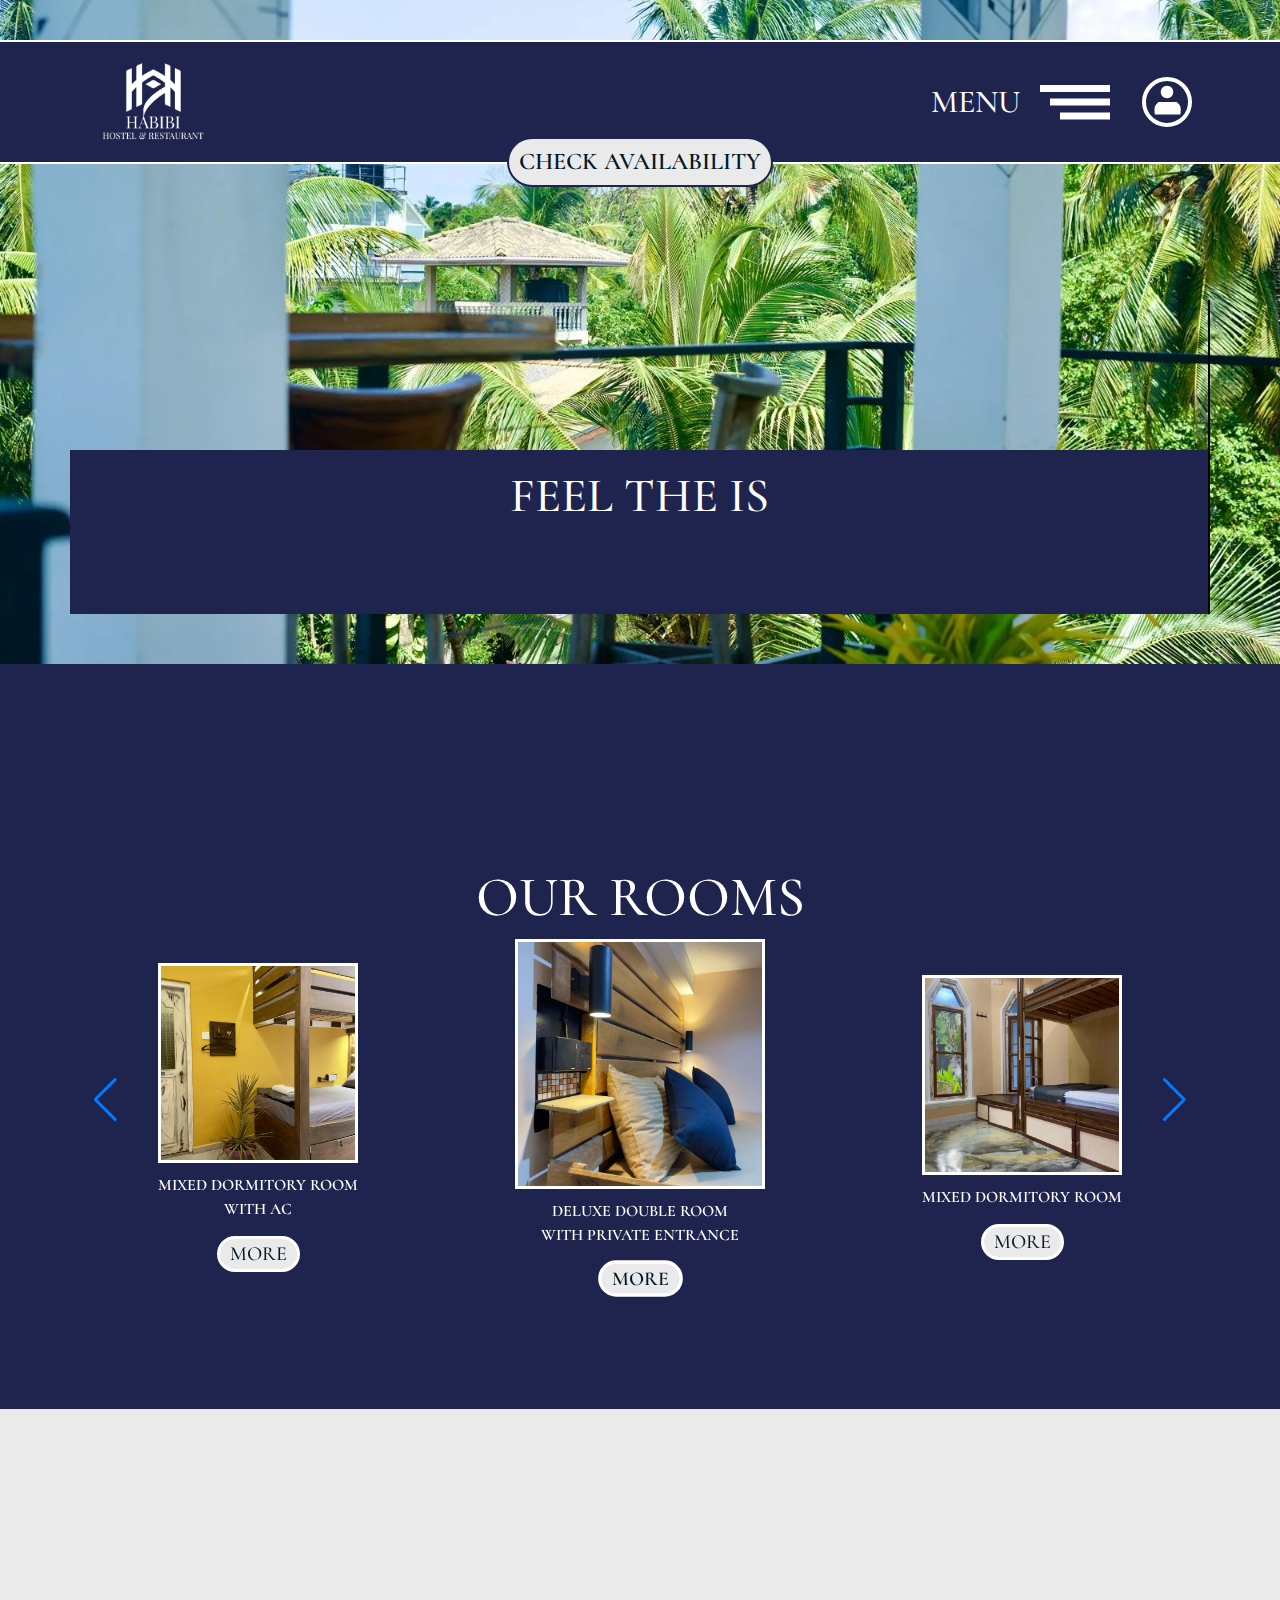
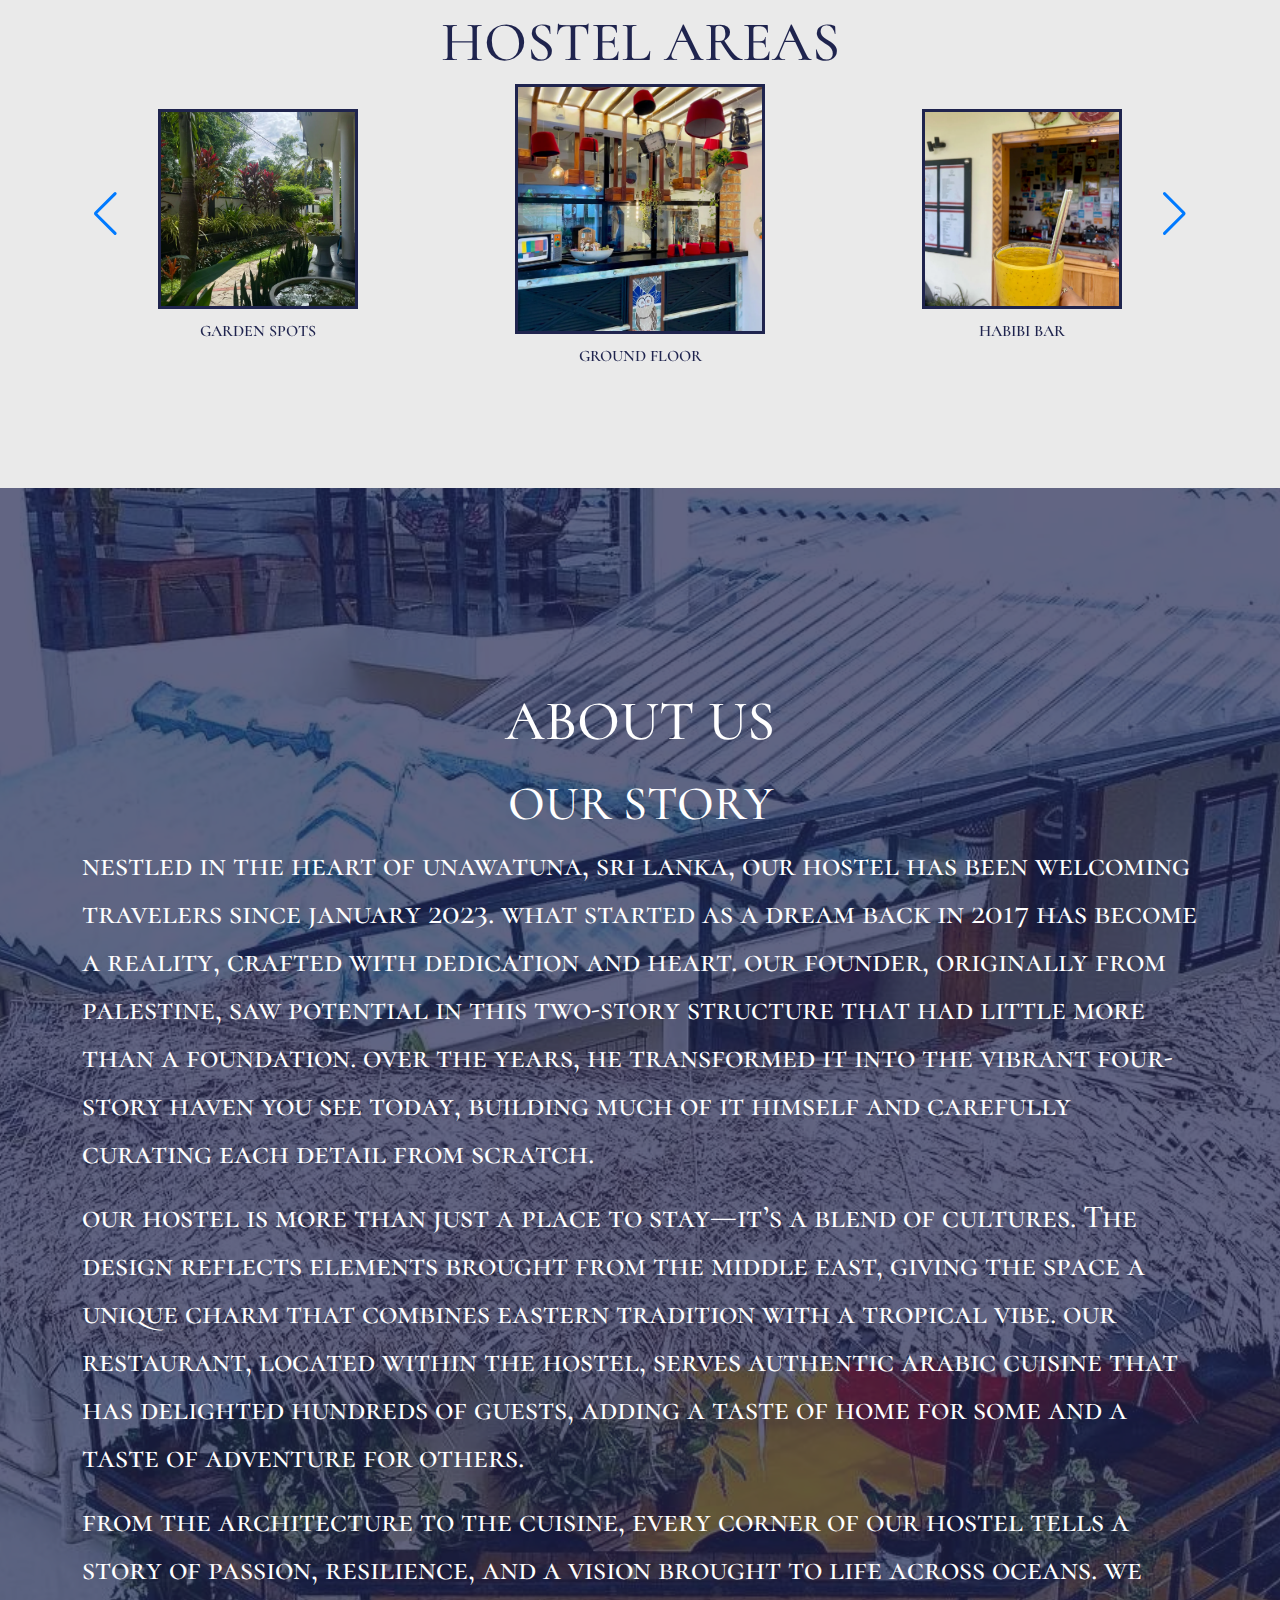
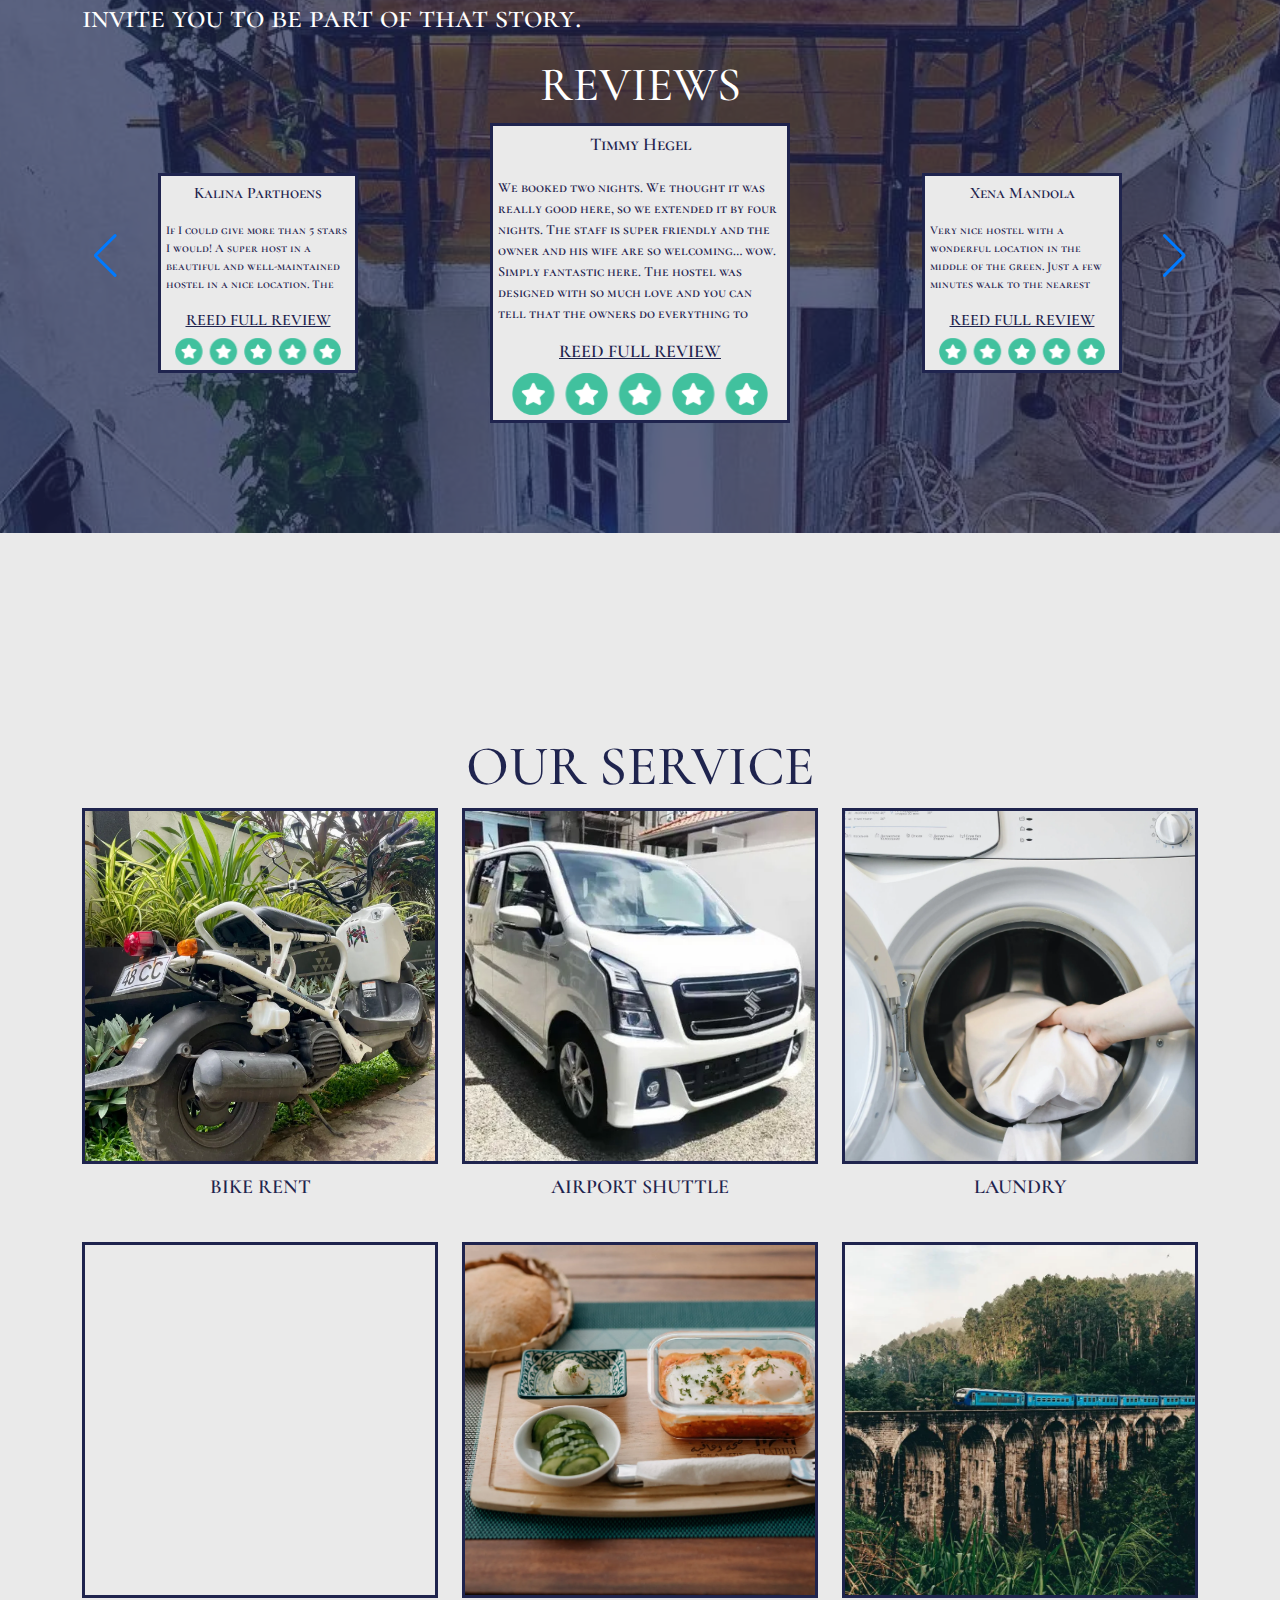
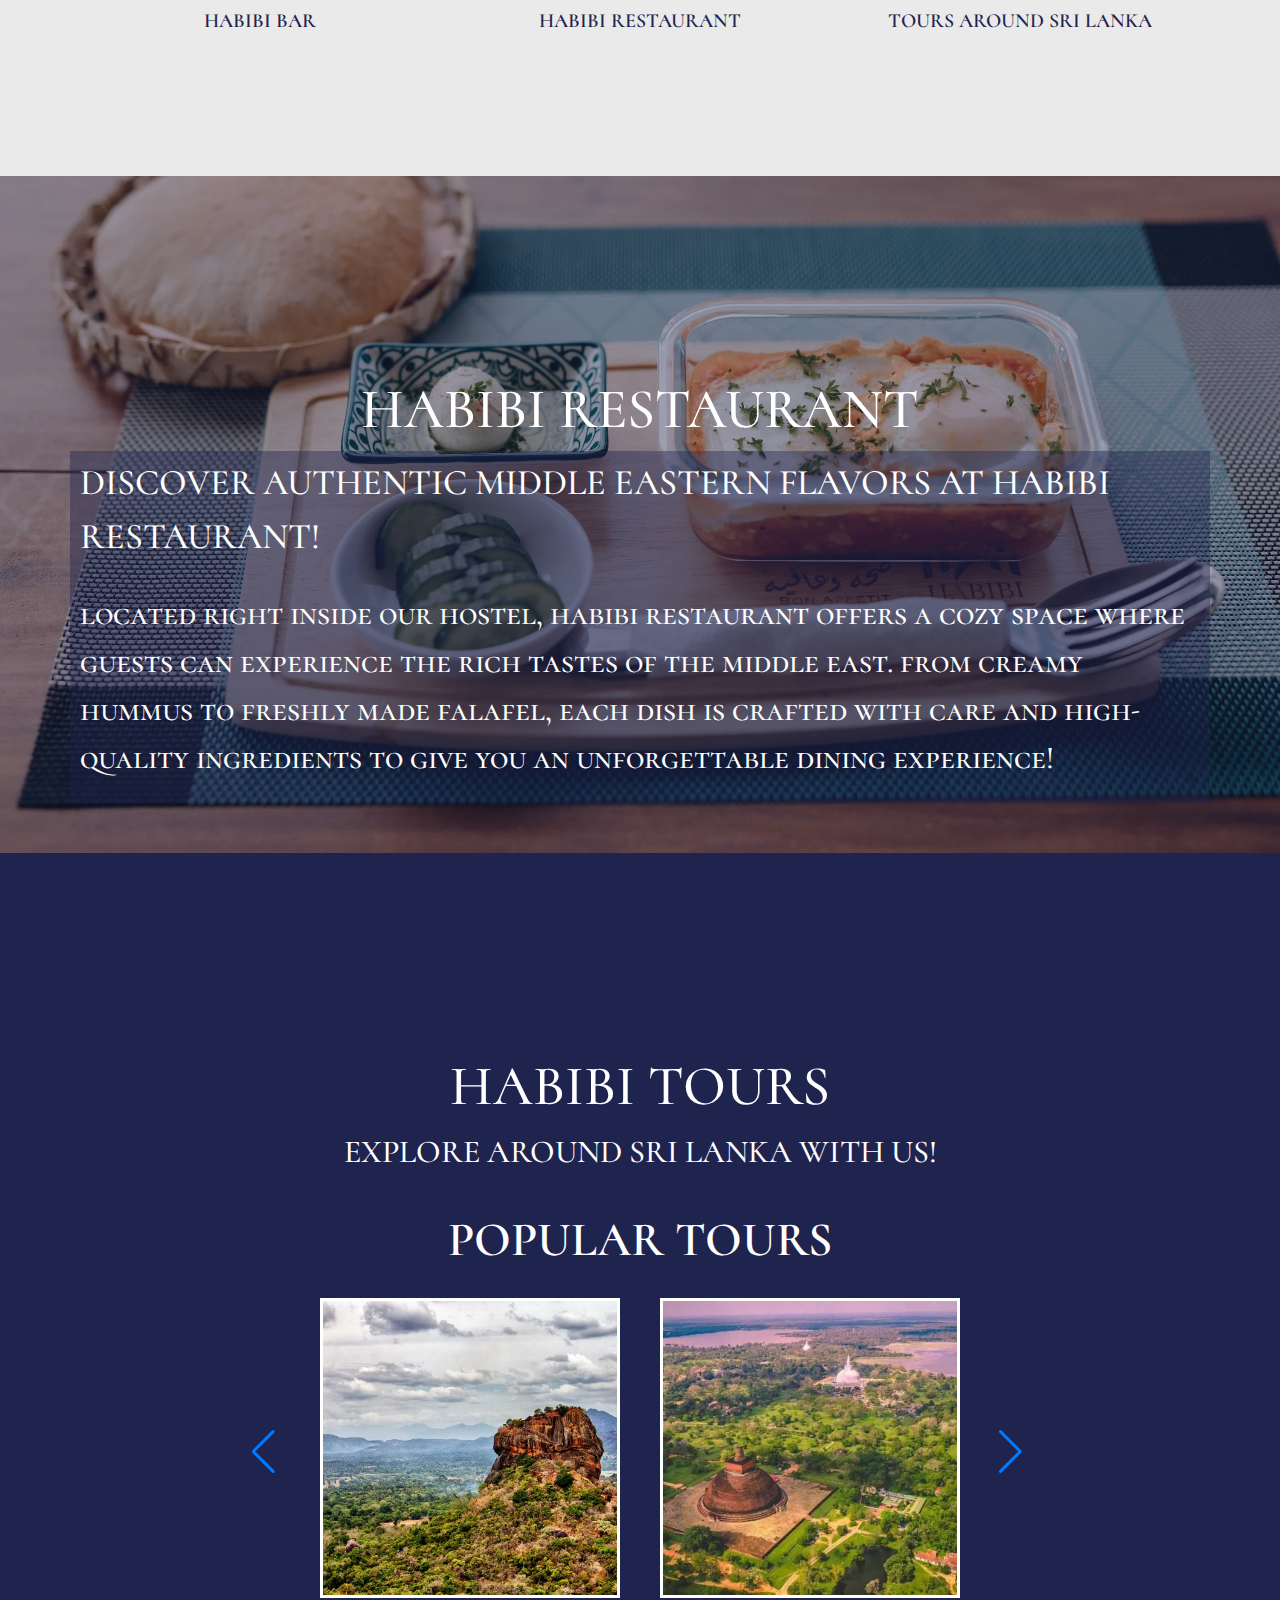
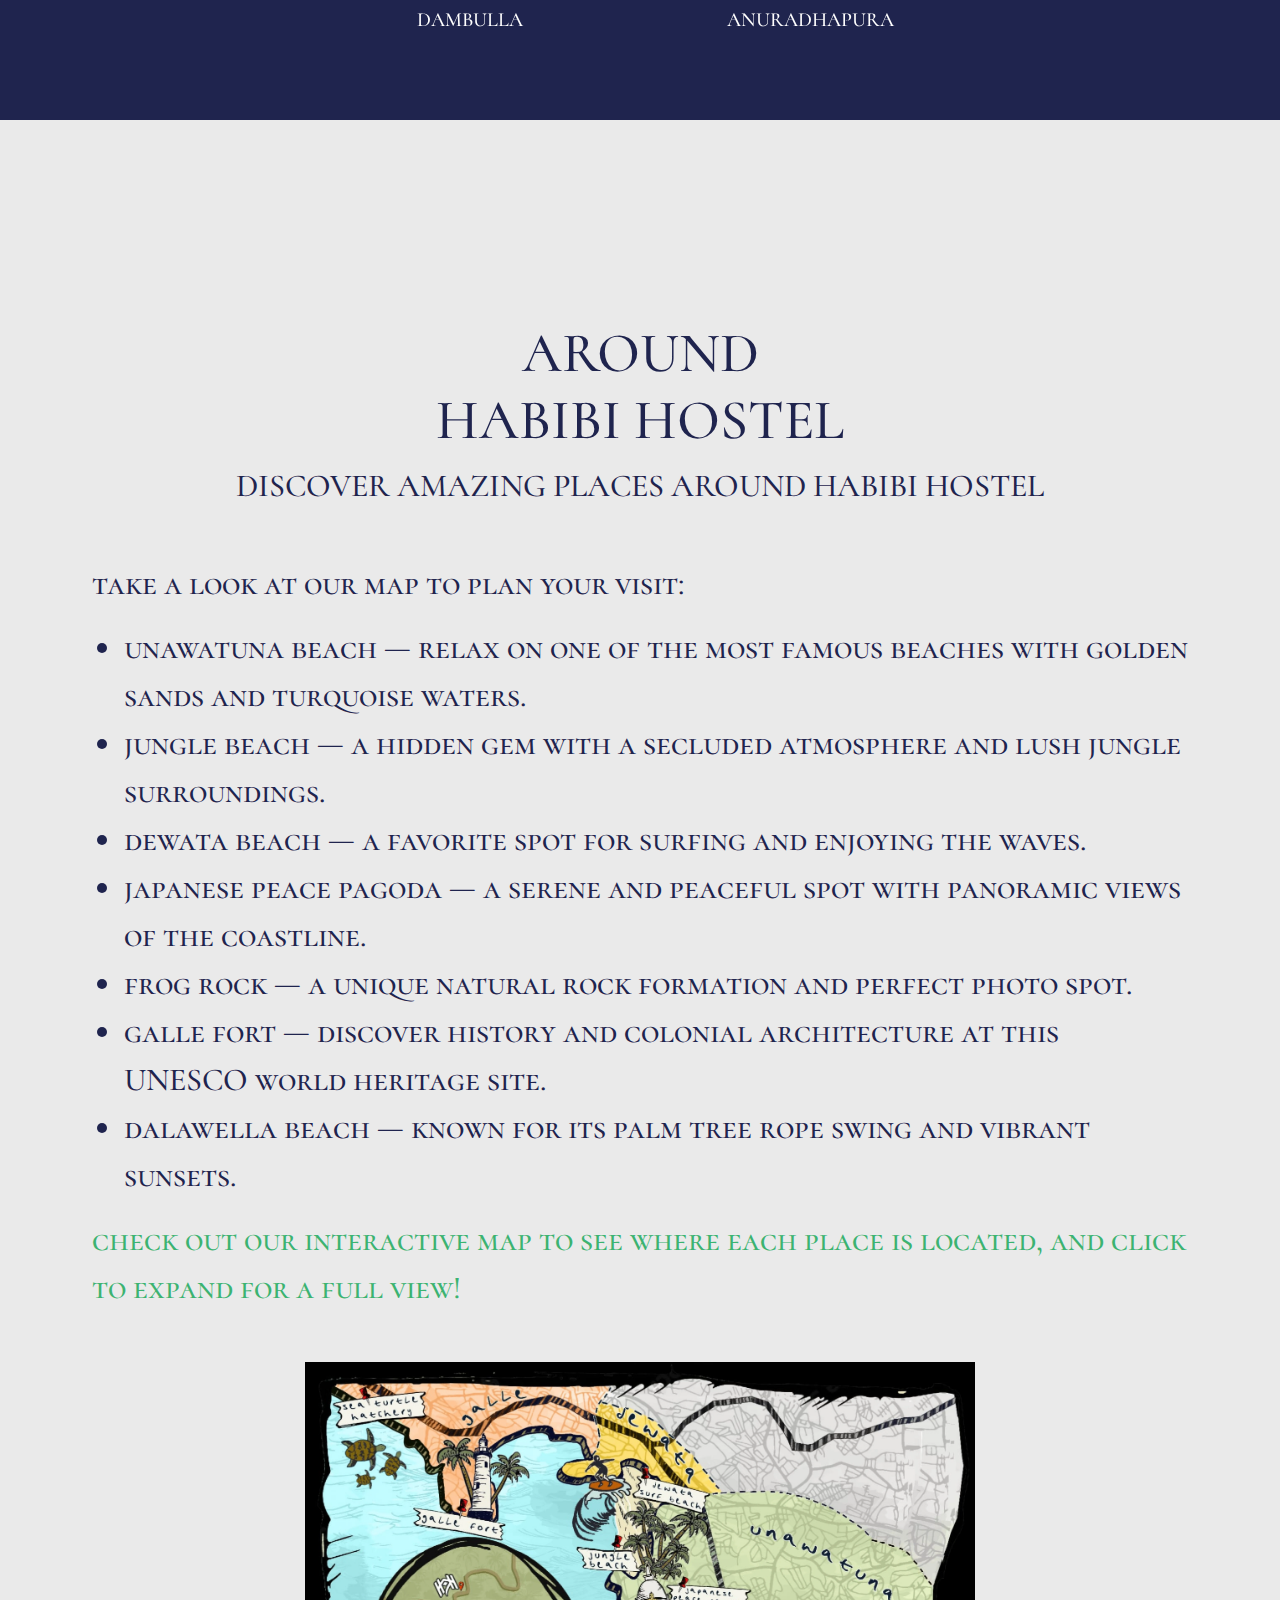
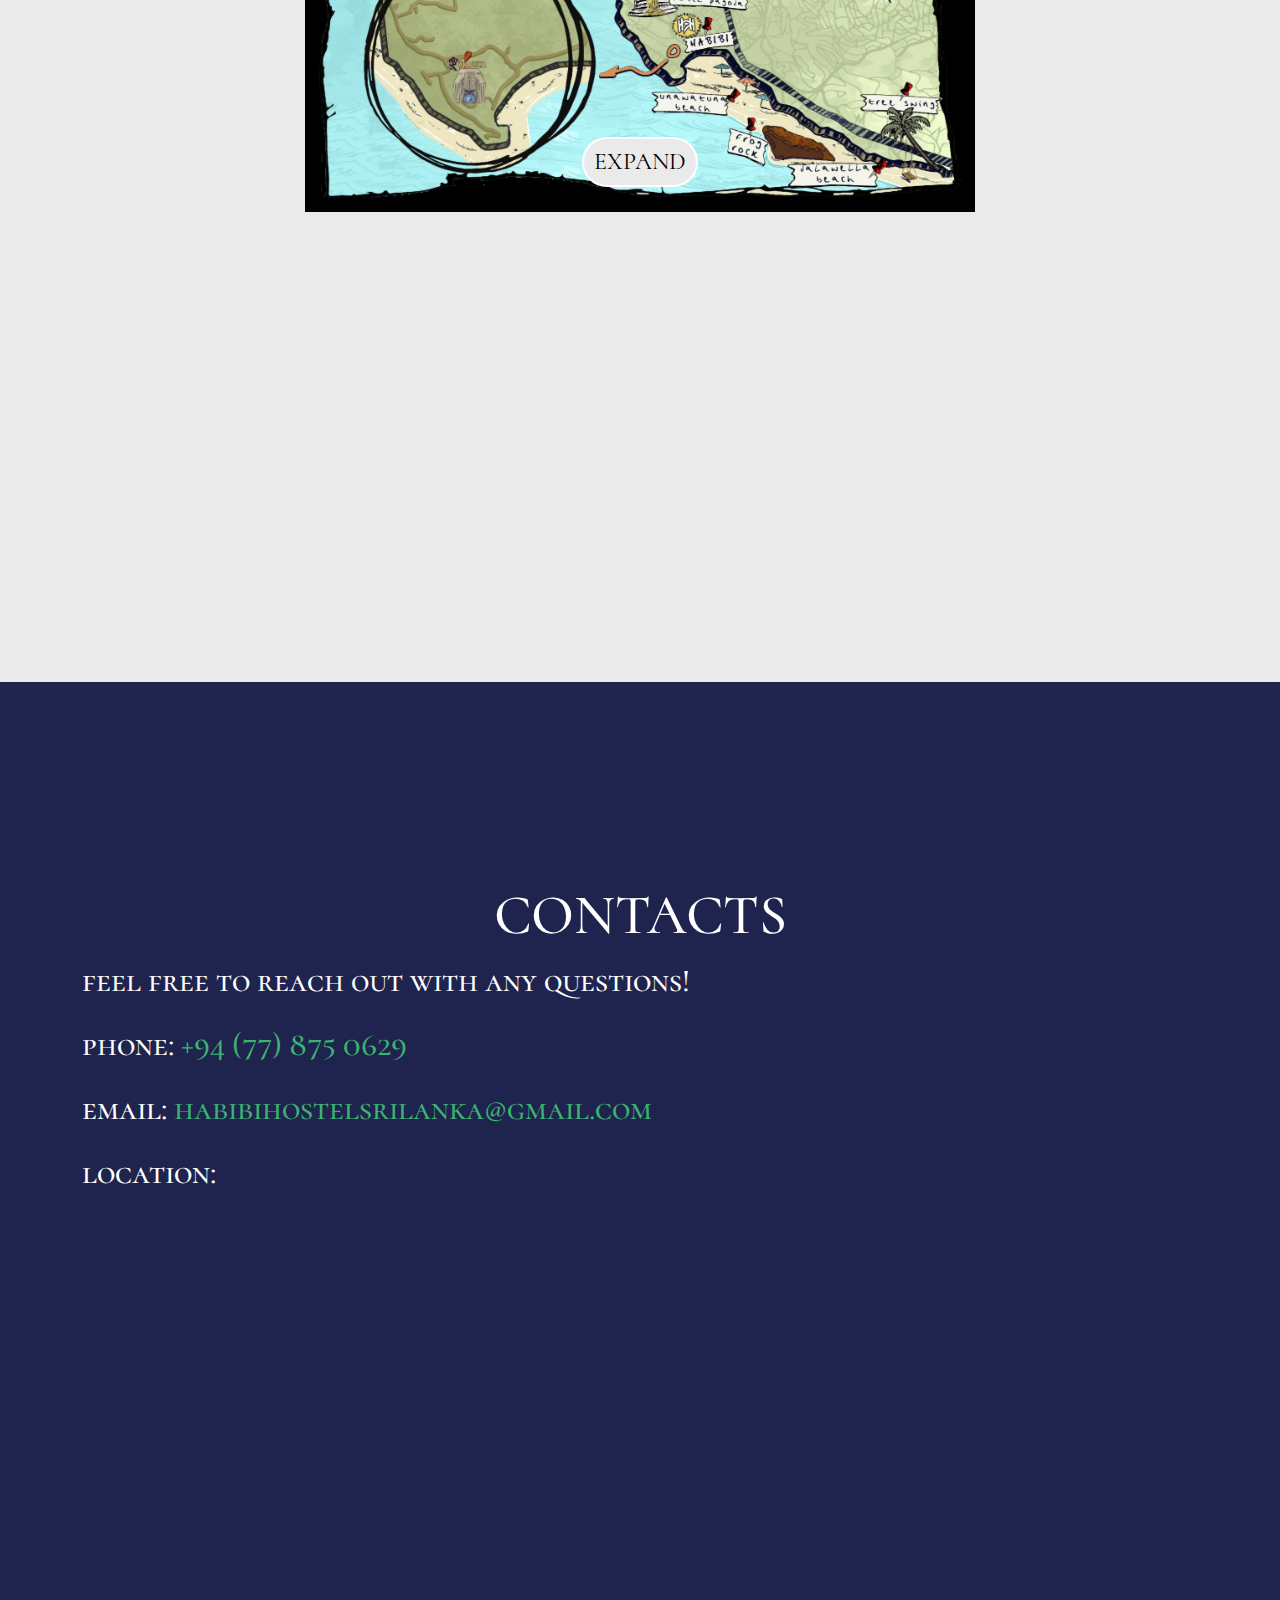
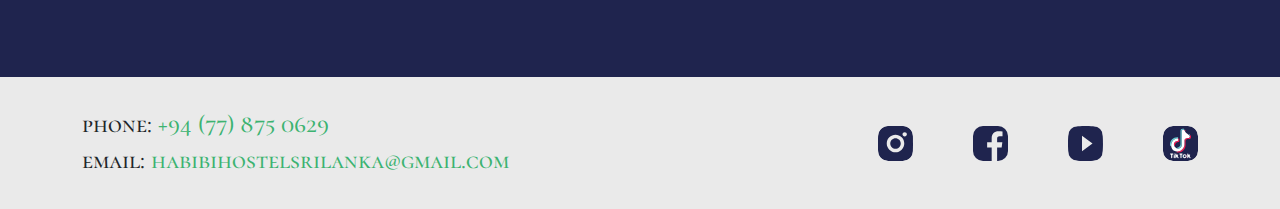
==== commit ef4af4f9: "Update index.html" ====
--- a/index.html
+++ b/index.html
@@ -353,7 +353,7 @@
             </div>
             <div class="around-hostel-media d-flex flex-column align-items-center">
                 <div class="map">
-                    <img src="img/map.png" alt="map" class="thumbnail" loading="lazy">
+                    <img src="img/map.webp" alt="map" class="thumbnail" loading="lazy">
                     <button id="expand-btn">EXPAND</button>
                 </div>
                 <div id="modal" class="modal">
